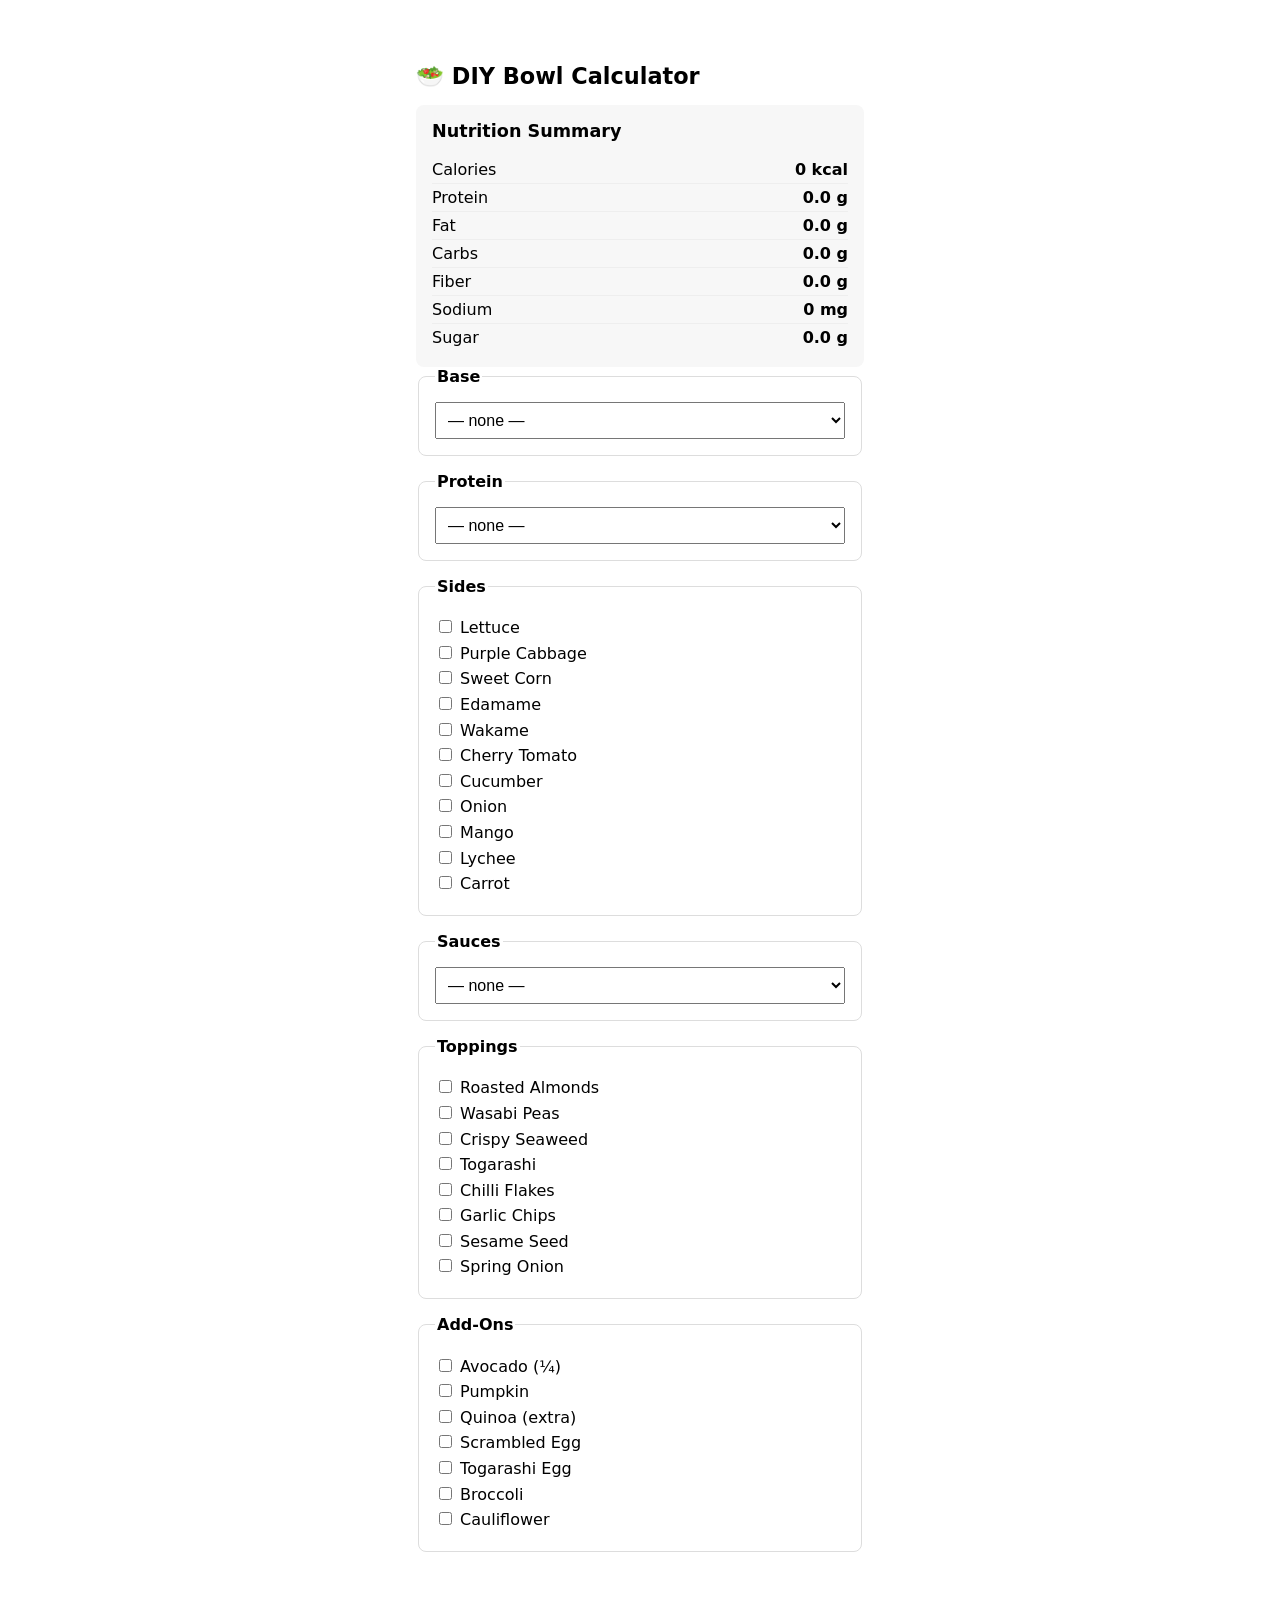
==== index.html @ 95e277f3 "Add files via upload" ====
<!DOCTYPE html>
<html lang="en">
<head>
  <meta charset="UTF-8" />
  <meta name="viewport" content="width=device-width, initial-scale=1.0" />
  <title>DIY Bowl – Macro Calculator</title>
  <style>
    * { box-sizing: border-box; }
    body { font-family: system-ui, sans-serif; max-width: 480px; margin: 2rem auto; padding: 1rem; }
    h1 { font-size: 1.4rem; }
    fieldset { border: 1px solid #ddd; border-radius: 8px; padding: 1rem; margin-bottom: 1rem; }
    legend { font-weight: 600; }
    label { display: block; margin: .35rem 0; cursor: pointer; }
    select { width: 100%; padding: .5rem; font-size: 1rem; }
    #summary { background: #f7f7f7; border-radius: 8px; padding: 1rem; position: sticky; top: 1rem; }
    #summary h2 { margin-top: 0; font-size: 1.1rem; }
    .row { display: flex; justify-content: space-between; padding: .25rem 0; border-bottom: 1px solid #eee; }
    .row:last-child { border: none; }
  </style>
</head>
<body>
<h1>🥗 DIY Bowl Calculator</h1>
<div id="summary">
  <h2>Nutrition Summary</h2>
  <div id="totals">Select ingredients below…</div>
</div>
<form id="bowl-form"></form>
<script>
// ─────────────────────────────────────────────
// Ingredient data (from your spreadsheet)
// ─────────────────────────────────────────────
const ingredients = {
  Base: [
    { name: "Brown Rice",       kcal: 198,  protein: 4.68,  fat: 1.44,  carbs: 41.4,  fiber: 2.8,  sodium: 1.8,   sugar: 0.18 },
    { name: "Sushi Rice",       kcal: 234,  protein: 4.32,  fat: 0.36,  carbs: 50.4,  fiber: 0.72, sodium: 1.8,   sugar: 0 },
    { name: "Salad Greens",     kcal: 11.2, protein: 0.72,  fat: 0.08,  carbs: 2.24,  fiber: 0.88, sodium: 6.4,   sugar: 0.64 },
    { name: "Quinoa",           kcal: 180,  protein: 6.15,  fat: 2.85,  carbs: 31.5,  fiber: 4.2,  sodium: 7.5,   sugar: 1.2 },
    { name: "Cauliflower Rice", kcal: 34.5, protein: 2.7,   fat: 0.45,  carbs: 6,     fiber: 3,    sodium: 22.5,  sugar: 2.7 }
  ],
  Protein: [
    { name: "Falafel (5 pc)",   kcal: 233,  protein: 12.5,  fat: 22.5,  carbs: 40,    fiber: 5,    sodium: 400,   sugar: 1 },
    { name: "Grilled Chicken",  kcal: 128,  protein: 24.8,  fat: 2.8,   carbs: 0,     fiber: 0,    sodium: 368,   sugar: 0 },
    { name: "Grilled Salmon",   kcal: 184,  protein: 20,    fat: 11.2,  carbs: 0,     fiber: 0,    sodium: 360,   sugar: 0 },
    { name: "Poached Shrimp",   kcal: 57,   protein: 13.2,  fat: 0.6,   carbs: 0,     fiber: 0,    sodium: 66,    sugar: 0 },
    { name: "Pulled Chicken",   kcal: 156,  protein: 20,    fat: 17.6,  carbs: 9.6,   fiber: 0.4,  sodium: 480,   sugar: 8 },
    { name: "Roast Beef",       kcal: 136,  protein: 24,    fat: 4,     carbs: 0,     fiber: 0,    sodium: 352,   sugar: 0 },
    { name: "Salmon Sashimi",   kcal: 108,  protein: 12,    fat: 6.6,   carbs: 0,     fiber: 0,    sodium: 27,    sugar: 0 },
    { name: "Tempeh",           kcal: 224,  protein: 12.6,  fat: 15.4,  carbs: 7,     fiber: 3.5,  sodium: 7,     sugar: 0.35 }
  ],
  Sides: [
    { name: "Lettuce",          kcal: 2.8,  protein: 0.18,  fat: 0.02,  carbs: 0.56,  fiber: 0.22, sodium: 1.6,   sugar: 0.16 },
    { name: "Purple Cabbage",   kcal: 6,    protein: 0.28,  fat: 0.02,  carbs: 1.4,   fiber: 0.4,  sodium: 5,     sugar: 0.7 },
    { name: "Sweet Corn",       kcal: 27,   protein: 0.9,   fat: 0.36,  carbs: 6.3,   fiber: 0.75, sodium: 0.3,   sugar: 1.35 },
    { name: "Edamame",          kcal: 36,   protein: 3.3,   fat: 1.5,   carbs: 2.7,   fiber: 1.5,  sodium: 1.5,   sugar: 0.6 },
    { name: "Wakame",           kcal: 12,   protein: 0.9,   fat: 0.18,  carbs: 2.4,   fiber: 0.15, sodium: 240,   sugar: 0.15 },
    { name: "Cherry Tomato",    kcal: 5.4,  protein: 0.27,  fat: 0.06,  carbs: 1.17,  fiber: 0.45, sodium: 1.5,   sugar: 0.78 },
    { name: "Cucumber",         kcal: 4.5,  protein: 0.21,  fat: 0.03,  carbs: 1.08,  fiber: 0.15, sodium: 0.6,   sugar: 0.51 },
    { name: "Onion",            kcal: 8,    protein: 0.22,  fat: 0.02,  carbs: 1.86,  fiber: 0.34, sodium: 0.8,   sugar: 0.84 },
    { name: "Mango",            kcal: 18,   protein: 0.24,  fat: 0.12,  carbs: 4.5,   fiber: 0.48, sodium: 0.3,   sugar: 1.2 },
    { name: "Lychee",           kcal: 25.5, protein: 0.24,  fat: 0.12,  carbs: 6.6,   fiber: 0.3,  sodium: 1.5,   sugar: 5.4 },
    { name: "Carrot",           kcal: 8.2,  protein: 0.18,  fat: 0.04,  carbs: 1.92,  fiber: 0.56, sodium: 13.8,  sugar: 0.94 }
  ],
  Sauces: [
    { name: "Roasted Sesame Mayo",    kcal: 193.5, protein: 0.6,  fat: 20.4,  carbs: 1.05,  fiber: 0.18, sodium: 255,  sugar: 0.36 },
    { name: "Sriracha Mayo",          kcal: 138,   protein: 0.54, fat: 14.4,  carbs: 1.95,  fiber: 0.3,  sodium: 345,  sugar: 1.05 },
    { name: "Action Bronson",         kcal: 25,    protein: 1,    fat: 2.4,   carbs: 1.1,   fiber: 0,    sodium: 680,  sugar: 0.3 },
    { name: "Wasabi Ginger Soy",      kcal: 18.4,  protein: 1.36, fat: 0.48,  carbs: 2.1,   fiber: 0.2,  sodium: 800,  sugar: 0.7 },
    { name: "Chilli Oil Vinaigrette", kcal: 77,    protein: 0.36, fat: 8.3,   carbs: 0.7,   fiber: 0,    sodium: 320,  sugar: 0.3 },
    { name: "Basil Oil",              kcal: 192,   protein: 0.45, fat: 21.15, carbs: 1.35,  fiber: 0.36, sodium: 237,  sugar: 0 },
    { name: "Cilantro & Lime",        kcal: 93,    protein: 0.12, fat: 10.2,  carbs: 0.9,   fiber: 0.08, sodium: 160,  sugar: 0.24 },
    { name: "Garlic Yoghurt",         kcal: 66,    protein: 2.25, fat: 5.4,   carbs: 1.5,   fiber: 0.06, sodium: 243,  sugar: 0.75 }
  ],
  Toppings: [
    { name: "Roasted Almonds", kcal: 29,   protein: 1.05,  fat: 2.5,   carbs: 1.05,  fiber: 0.6,  sodium: 0.05, sugar: 0 },
    { name: "Wasabi Peas",     kcal: 21,   protein: 0.7,   fat: 0.6,   carbs: 3,     fiber: 0.4,  sodium: 25,   sugar: 0.4 },
    { name: "Crispy Seaweed",  kcal: 6,    protein: 0.7,   fat: 0.06,  carbs: 0.8,   fiber: 0.6,  sodium: 9,    sugar: 0 },
    { name: "Togarashi",       kcal: 3.2,  protein: 0.12,  fat: 0.12,  carbs: 0.45,  fiber: 0.25, sodium: 0.5,  sugar: 0.02 },
    { name: "Chilli Flakes",   kcal: 2.8,  protein: 0.12,  fat: 0.1,   carbs: 0.5,   fiber: 0.25, sodium: 0.3,  sugar: 0 },
    { name: "Garlic Chips",    kcal: 25,   protein: 0.4,   fat: 1.5,   carbs: 2.25,  fiber: 0.2,  sodium: 5,    sugar: 0.1 },
    { name: "Sesame Seed",     kcal: 11.3, protein: 0.34,  fat: 0.96,  carbs: 0.46,  fiber: 0.24, sodium: 0.22, sugar: 0 },
    { name: "Spring Onion",    kcal: 0.64, protein: 0.036, fat: 0.004, carbs: 0.146, fiber: 0.052,sodium: 0.32, sugar: 0.046 }
  ],
  "Add-Ons": [
    { name: "Avocado (¼)",     kcal: 40,   protein: 0.5,   fat: 3.67,  carbs: 2,     fiber: 1.67, sodium: 1.67, sugar: 0.17 },
    { name: "Pumpkin",         kcal: 59.5, protein: 0.84,  fat: 3.5,   carbs: 7,     fiber: 1.05, sodium: 1.4,  sugar: 2.45 },
    { name: "Quinoa (extra)",  kcal: 36,   protein: 1.23,  fat: 0.57,  carbs: 6.3,   fiber: 0.84, sodium: 1.5,  sugar: 0.24 },
    { name: "Scrambled Egg",   kcal: 180,  protein: 12,    fat: 14,    carbs: 1.2,   fiber: 0,    sodium: 170,  sugar: 1.2 },
    { name: "Togarashi Egg",   kcal: 35,   protein: 3,     fat: 2.5,   carbs: 0.3,   fiber: 0,    sodium: 30,   sugar: 0.3 },
    { name: "Broccoli",        kcal: 45,   protein: 1.5,   fat: 3,     carbs: 3.6,   fiber: 1.5,  sodium: 18,   sugar: 0.9 },
    { name: "Cauliflower",     kcal: 39,   protein: 1.08,  fat: 2.7,   carbs: 3,     fiber: 1.2,  sodium: 18,   sugar: 1.08 }
  ]
};
// ─────────────────────────────────────────────
// Build UI
// ─────────────────────────────────────────────
const form = document.getElementById("bowl-form");
const totalsDiv = document.getElementById("totals");
const singleSelect = ["Base", "Protein", "Sauces"];  // categories allowing only one choice
for (const [category, items] of Object.entries(ingredients)) {
  const fieldset = document.createElement("fieldset");
  fieldset.innerHTML = `<legend>${category}</legend>`;
  if (singleSelect.includes(category)) {
    // dropdown
    const sel = document.createElement("select");
    sel.name = category;
    sel.innerHTML = `<option value="">— none —</option>` +
      items.map((it, i) => `<option value="${i}">${it.name}</option>`).join("");
    sel.addEventListener("change", calculate);
    fieldset.appendChild(sel);
  } else {
    // checkboxes
    items.forEach((it, i) => {
      const lbl = document.createElement("label");
      lbl.innerHTML = `<input type="checkbox" name="${category}" value="${i}"> ${it.name}`;
      lbl.querySelector("input").addEventListener("change", calculate);
      fieldset.appendChild(lbl);
    });
  }
  form.appendChild(fieldset);
}
// ─────────────────────────────────────────────
// Calculate totals
// ─────────────────────────────────────────────
function calculate() {
  const totals = { kcal: 0, protein: 0, fat: 0, carbs: 0, fiber: 0, sodium: 0, sugar: 0 };
  for (const [category, items] of Object.entries(ingredients)) {
    if (singleSelect.includes(category)) {
      const idx = form.querySelector(`select[name="${category}"]`).value;
      if (idx !== "") addItem(items[idx]);
    } else {
      form.querySelectorAll(`input[name="${category}"]:checked`).forEach(cb => {
        addItem(items[cb.value]);
      });
    }
  }
  function addItem(it) {
    for (const key of Object.keys(totals)) totals[key] += it[key];
  }
  totalsDiv.innerHTML = `
    <div class="row"><span>Calories</span><strong>${totals.kcal.toFixed(0)} kcal</strong></div>
    <div class="row"><span>Protein</span><strong>${totals.protein.toFixed(1)} g</strong></div>
    <div class="row"><span>Fat</span><strong>${totals.fat.toFixed(1)} g</strong></div>
    <div class="row"><span>Carbs</span><strong>${totals.carbs.toFixed(1)} g</strong></div>
    <div class="row"><span>Fiber</span><strong>${totals.fiber.toFixed(1)} g</strong></div>
    <div class="row"><span>Sodium</span><strong>${totals.sodium.toFixed(0)} mg</strong></div>
    <div class="row"><span>Sugar</span><strong>${totals.sugar.toFixed(1)} g</strong></div>
  `;
}
calculate(); // init
</script>
</body>
</html>
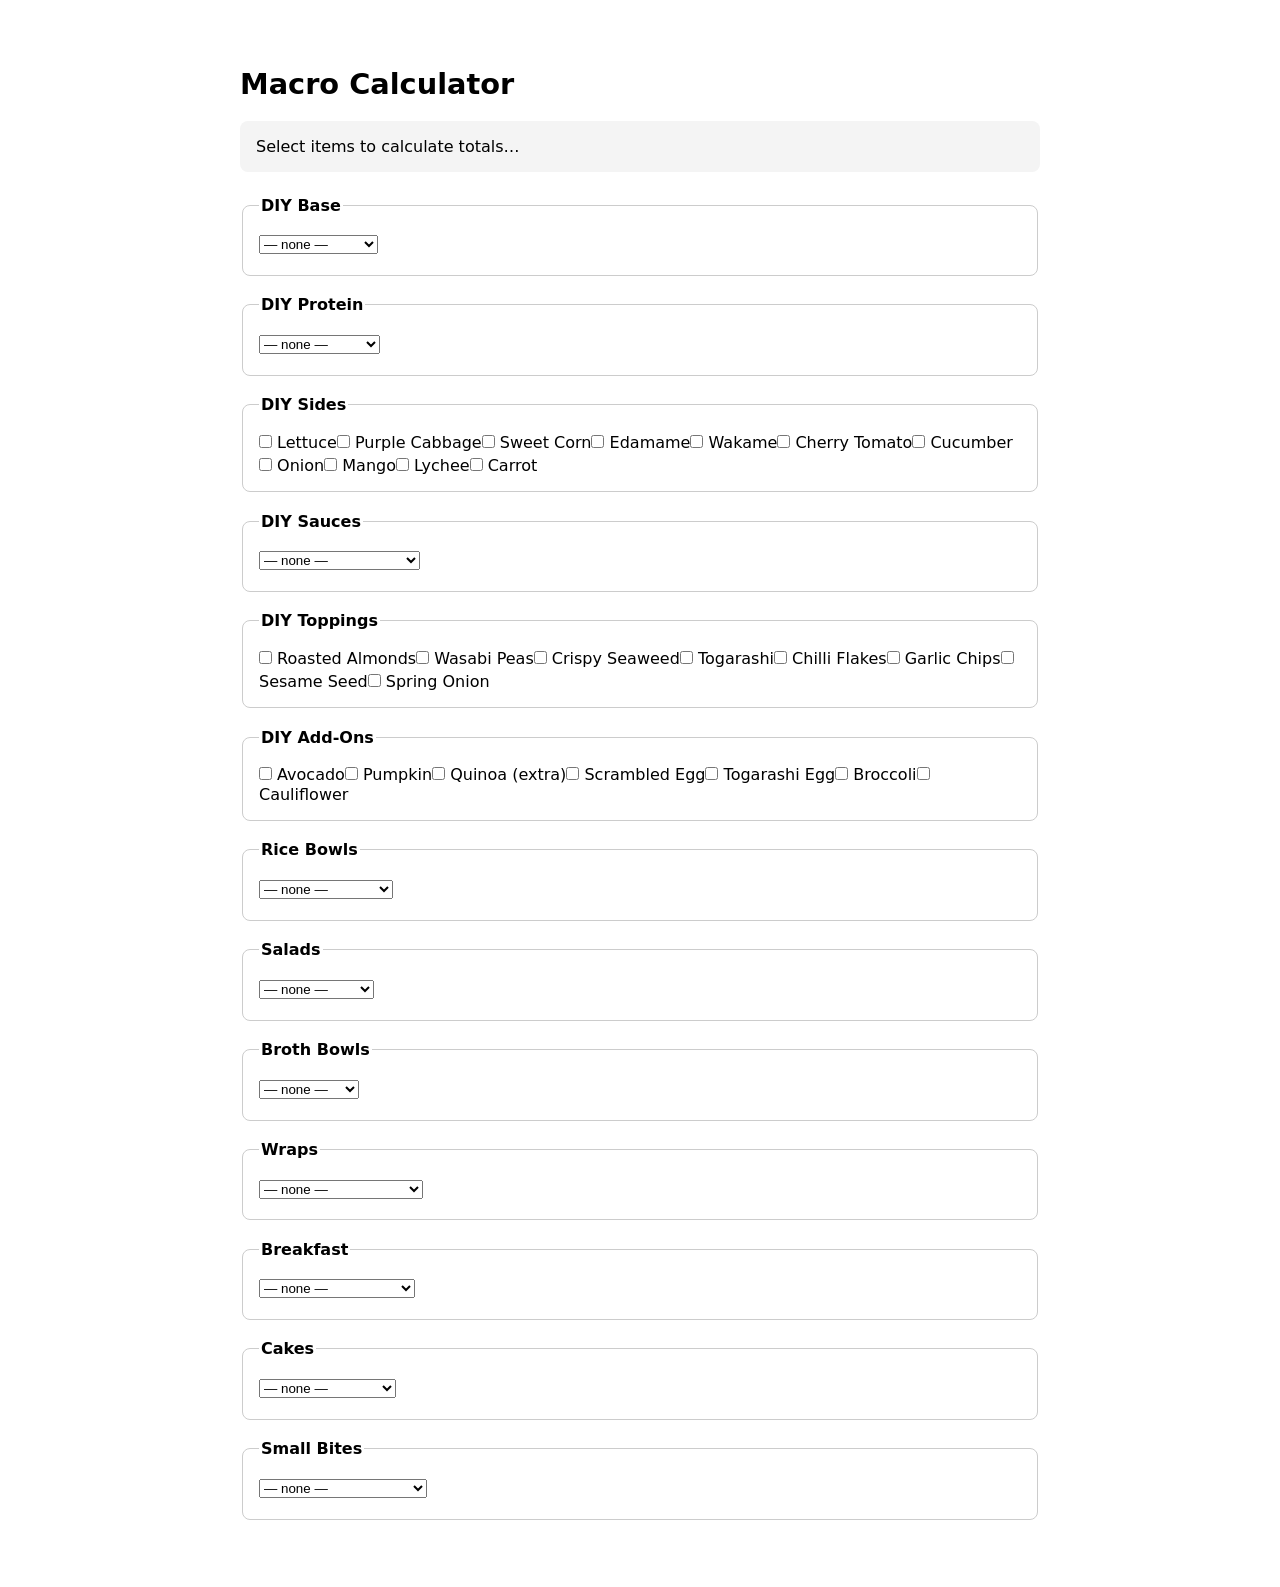
==== commit f7d6a0aa: "Add files via upload" ====
--- a/index.html
+++ b/index.html
@@ -1,152 +1,219 @@
 <!DOCTYPE html>
 <html lang="en">
 <head>
-  <meta charset="UTF-8" />
-  <meta name="viewport" content="width=device-width, initial-scale=1.0" />
-  <title>DIY Bowl – Macro Calculator</title>
-  <style>
-    * { box-sizing: border-box; }
-    body { font-family: system-ui, sans-serif; max-width: 480px; margin: 2rem auto; padding: 1rem; }
-    h1 { font-size: 1.4rem; }
-    fieldset { border: 1px solid #ddd; border-radius: 8px; padding: 1rem; margin-bottom: 1rem; }
-    legend { font-weight: 600; }
-    label { display: block; margin: .35rem 0; cursor: pointer; }
-    select { width: 100%; padding: .5rem; font-size: 1rem; }
-    #summary { background: #f7f7f7; border-radius: 8px; padding: 1rem; position: sticky; top: 1rem; }
-    #summary h2 { margin-top: 0; font-size: 1.1rem; }
-    .row { display: flex; justify-content: space-between; padding: .25rem 0; border-bottom: 1px solid #eee; }
-    .row:last-child { border: none; }
-  </style>
+<meta charset="UTF-8">
+<title>Macro Calculator</title>
+<meta name="viewport" content="width=device-width, initial-scale=1.0">
+<style>
+body { font-family: system-ui, sans-serif; margin: 2rem auto; max-width: 800px; padding: 1rem;}
+h1 { font-size: 1.8rem; }
+fieldset { border: 1px solid #ccc; padding: 1rem; border-radius: 8px; margin-bottom: 1.2rem; }
+legend { font-weight: bold; }
+select, input[type=checkbox] { margin: .3rem 0; }
+.summary-box { background: #f4f4f4; padding: 1rem; border-radius: 8px; margin-bottom: 1.5rem; }
+.summary-box div { display: flex; justify-content: space-between; padding: .25rem 0; }
+</style>
 </head>
+
 <body>
-<h1>🥗 DIY Bowl Calculator</h1>
-<div id="summary">
-  <h2>Nutrition Summary</h2>
-  <div id="totals">Select ingredients below…</div>
-</div>
-<form id="bowl-form"></form>
+
+<h1>Macro Calculator</h1>
+
+<div class="summary-box" id="summary">Select items to calculate totals…</div>
+
+<form id="form"></form>
+
 <script>
-// ─────────────────────────────────────────────
-// Ingredient data (from your spreadsheet)
-// ─────────────────────────────────────────────
-const ingredients = {
+// ------------------------------------------------------------
+// DATA SECTION — Based on your spreadsheet
+// ------------------------------------------------------------
+
+// DIY Bowl
+const diy = {
   Base: [
-    { name: "Brown Rice",       kcal: 198,  protein: 4.68,  fat: 1.44,  carbs: 41.4,  fiber: 2.8,  sodium: 1.8,   sugar: 0.18 },
-    { name: "Sushi Rice",       kcal: 234,  protein: 4.32,  fat: 0.36,  carbs: 50.4,  fiber: 0.72, sodium: 1.8,   sugar: 0 },
-    { name: "Salad Greens",     kcal: 11.2, protein: 0.72,  fat: 0.08,  carbs: 2.24,  fiber: 0.88, sodium: 6.4,   sugar: 0.64 },
-    { name: "Quinoa",           kcal: 180,  protein: 6.15,  fat: 2.85,  carbs: 31.5,  fiber: 4.2,  sodium: 7.5,   sugar: 1.2 },
-    { name: "Cauliflower Rice", kcal: 34.5, protein: 2.7,   fat: 0.45,  carbs: 6,     fiber: 3,    sodium: 22.5,  sugar: 2.7 }
+    {name:"Brown Rice", kcal:198, protein:4.68, fat:1.44, carbs:41.4, fiber:2.8, sodium:1.8, sugar:0.18},
+    {name:"Sushi Rice", kcal:234, protein:4.32, fat:0.36, carbs:50.4, fiber:0.72, sodium:1.8, sugar:0},
+    {name:"Salad Greens", kcal:11.2, protein:0.72, fat:0.08, carbs:2.24, fiber:0.88, sodium:6.4, sugar:0.64},
+    {name:"Quinoa", kcal:180, protein:6.15, fat:2.85, carbs:31.5, fiber:4.2, sodium:7.5, sugar:1.2},
+    {name:"Cauliflower Rice", kcal:34.5, protein:2.7, fat:0.45, carbs:6, fiber:3, sodium:22.5, sugar:2.7},
   ],
   Protein: [
-    { name: "Falafel (5 pc)",   kcal: 233,  protein: 12.5,  fat: 22.5,  carbs: 40,    fiber: 5,    sodium: 400,   sugar: 1 },
-    { name: "Grilled Chicken",  kcal: 128,  protein: 24.8,  fat: 2.8,   carbs: 0,     fiber: 0,    sodium: 368,   sugar: 0 },
-    { name: "Grilled Salmon",   kcal: 184,  protein: 20,    fat: 11.2,  carbs: 0,     fiber: 0,    sodium: 360,   sugar: 0 },
-    { name: "Poached Shrimp",   kcal: 57,   protein: 13.2,  fat: 0.6,   carbs: 0,     fiber: 0,    sodium: 66,    sugar: 0 },
-    { name: "Pulled Chicken",   kcal: 156,  protein: 20,    fat: 17.6,  carbs: 9.6,   fiber: 0.4,  sodium: 480,   sugar: 8 },
-    { name: "Roast Beef",       kcal: 136,  protein: 24,    fat: 4,     carbs: 0,     fiber: 0,    sodium: 352,   sugar: 0 },
-    { name: "Salmon Sashimi",   kcal: 108,  protein: 12,    fat: 6.6,   carbs: 0,     fiber: 0,    sodium: 27,    sugar: 0 },
-    { name: "Tempeh",           kcal: 224,  protein: 12.6,  fat: 15.4,  carbs: 7,     fiber: 3.5,  sodium: 7,     sugar: 0.35 }
+    {name:"Falafel", kcal:233, protein:12.5, fat:22.5, carbs:40, fiber:5, sodium:400, sugar:1},
+    {name:"Grilled Chicken", kcal:128, protein:24.8, fat:2.8, carbs:0, fiber:0, sodium:368, sugar:0},
+    {name:"Grilled Salmon", kcal:184, protein:20, fat:11.2, carbs:0, fiber:0, sodium:360, sugar:0},
+    {name:"Poached Shrimp", kcal:57, protein:13.2, fat:0.6, carbs:0, fiber:0, sodium:66, sugar:0},
+    {name:"Pulled Chicken", kcal:156, protein:20, fat:17.6, carbs:9.6, fiber:0.4, sodium:480, sugar:8},
+    {name:"Roast Beef", kcal:136, protein:24, fat:4, carbs:0, fiber:0, sodium:352, sugar:0},
+    {name:"Salmon Sashimi", kcal:108, protein:12, fat:6.6, carbs:0, fiber:0, sodium:27, sugar:0},
+    {name:"Tempeh", kcal:224, protein:12.6, fat:15.4, carbs:7, fiber:3.5, sodium:7, sugar:0.35},
   ],
   Sides: [
-    { name: "Lettuce",          kcal: 2.8,  protein: 0.18,  fat: 0.02,  carbs: 0.56,  fiber: 0.22, sodium: 1.6,   sugar: 0.16 },
-    { name: "Purple Cabbage",   kcal: 6,    protein: 0.28,  fat: 0.02,  carbs: 1.4,   fiber: 0.4,  sodium: 5,     sugar: 0.7 },
-    { name: "Sweet Corn",       kcal: 27,   protein: 0.9,   fat: 0.36,  carbs: 6.3,   fiber: 0.75, sodium: 0.3,   sugar: 1.35 },
-    { name: "Edamame",          kcal: 36,   protein: 3.3,   fat: 1.5,   carbs: 2.7,   fiber: 1.5,  sodium: 1.5,   sugar: 0.6 },
-    { name: "Wakame",           kcal: 12,   protein: 0.9,   fat: 0.18,  carbs: 2.4,   fiber: 0.15, sodium: 240,   sugar: 0.15 },
-    { name: "Cherry Tomato",    kcal: 5.4,  protein: 0.27,  fat: 0.06,  carbs: 1.17,  fiber: 0.45, sodium: 1.5,   sugar: 0.78 },
-    { name: "Cucumber",         kcal: 4.5,  protein: 0.21,  fat: 0.03,  carbs: 1.08,  fiber: 0.15, sodium: 0.6,   sugar: 0.51 },
-    { name: "Onion",            kcal: 8,    protein: 0.22,  fat: 0.02,  carbs: 1.86,  fiber: 0.34, sodium: 0.8,   sugar: 0.84 },
-    { name: "Mango",            kcal: 18,   protein: 0.24,  fat: 0.12,  carbs: 4.5,   fiber: 0.48, sodium: 0.3,   sugar: 1.2 },
-    { name: "Lychee",           kcal: 25.5, protein: 0.24,  fat: 0.12,  carbs: 6.6,   fiber: 0.3,  sodium: 1.5,   sugar: 5.4 },
-    { name: "Carrot",           kcal: 8.2,  protein: 0.18,  fat: 0.04,  carbs: 1.92,  fiber: 0.56, sodium: 13.8,  sugar: 0.94 }
+    {name:"Lettuce", kcal:2.8, protein:0.18, fat:0.02, carbs:0.56, fiber:0.22, sodium:1.6, sugar:0.16},
+    {name:"Purple Cabbage", kcal:6, protein:0.28, fat:0.02, carbs:1.4, fiber:0.4, sodium:5, sugar:0.7},
+    {name:"Sweet Corn", kcal:27, protein:0.9, fat:0.36, carbs:6.3, fiber:0.75, sodium:0.3, sugar:1.35},
+    {name:"Edamame", kcal:36, protein:3.3, fat:1.5, carbs:2.7, fiber:1.5, sodium:1.5, sugar:0.6},
+    {name:"Wakame", kcal:12, protein:0.9, fat:0.18, carbs:2.4, fiber:0.15, sodium:240, sugar:0.15},
+    {name:"Cherry Tomato", kcal:5.4, protein:0.27, fat:0.06, carbs:1.17, fiber:0.45, sodium:1.5, sugar:0.78},
+    {name:"Cucumber", kcal:4.5, protein:0.21, fat:0.03, carbs:1.08, fiber:0.15, sodium:0.6, sugar:0.51},
+    {name:"Onion", kcal:8, protein:0.22, fat:0.02, carbs:1.86, fiber:0.34, sodium:0.8, sugar:0.84},
+    {name:"Mango", kcal:18, protein:0.24, fat:0.12, carbs:4.5, fiber:0.48, sodium:0.3, sugar:1.2},
+    {name:"Lychee", kcal:25.5, protein:0.24, fat:0.12, carbs:6.6, fiber:0.3, sodium:1.5, sugar:5.4},
+    {name:"Carrot", kcal:8.2, protein:0.18, fat:0.04, carbs:1.92, fiber:0.56, sodium:13.8, sugar:0.94},
   ],
   Sauces: [
-    { name: "Roasted Sesame Mayo",    kcal: 193.5, protein: 0.6,  fat: 20.4,  carbs: 1.05,  fiber: 0.18, sodium: 255,  sugar: 0.36 },
-    { name: "Sriracha Mayo",          kcal: 138,   protein: 0.54, fat: 14.4,  carbs: 1.95,  fiber: 0.3,  sodium: 345,  sugar: 1.05 },
-    { name: "Action Bronson",         kcal: 25,    protein: 1,    fat: 2.4,   carbs: 1.1,   fiber: 0,    sodium: 680,  sugar: 0.3 },
-    { name: "Wasabi Ginger Soy",      kcal: 18.4,  protein: 1.36, fat: 0.48,  carbs: 2.1,   fiber: 0.2,  sodium: 800,  sugar: 0.7 },
-    { name: "Chilli Oil Vinaigrette", kcal: 77,    protein: 0.36, fat: 8.3,   carbs: 0.7,   fiber: 0,    sodium: 320,  sugar: 0.3 },
-    { name: "Basil Oil",              kcal: 192,   protein: 0.45, fat: 21.15, carbs: 1.35,  fiber: 0.36, sodium: 237,  sugar: 0 },
-    { name: "Cilantro & Lime",        kcal: 93,    protein: 0.12, fat: 10.2,  carbs: 0.9,   fiber: 0.08, sodium: 160,  sugar: 0.24 },
-    { name: "Garlic Yoghurt",         kcal: 66,    protein: 2.25, fat: 5.4,   carbs: 1.5,   fiber: 0.06, sodium: 243,  sugar: 0.75 }
+    {name:"Roasted Sesame Mayo", kcal:193.5, protein:0.6, fat:20.4, carbs:1.05, fiber:0.18, sodium:255, sugar:0.36},
+    {name:"Sriracha Mayo", kcal:138, protein:0.54, fat:14.4, carbs:1.95, fiber:0.3, sodium:345, sugar:1.05},
+    {name:"Action Bronson", kcal:25, protein:1, fat:2.4, carbs:1.1, fiber:0, sodium:680, sugar:0.3},
+    {name:"Wasabi Ginger Soy", kcal:18.4, protein:1.36, fat:0.48, carbs:2.1, fiber:0.2, sodium:800, sugar:0.7},
+    {name:"Chilli Oil Vinaigrette", kcal:77, protein:0.36, fat:8.3, carbs:0.7, fiber:0, sodium:320, sugar:0.3},
+    {name:"Basil Oil", kcal:192, protein:0.45, fat:21.15, carbs:1.35, fiber:0.36, sodium:237, sugar:0},
+    {name:"Cilantro & Lime", kcal:93, protein:0.12, fat:10.2, carbs:0.9, fiber:0.08, sodium:160, sugar:0.24},
+    {name:"Garlic Yoghurt", kcal:66, protein:2.25, fat:5.4, carbs:1.5, fiber:0.06, sodium:243, sugar:0.75},
   ],
   Toppings: [
-    { name: "Roasted Almonds", kcal: 29,   protein: 1.05,  fat: 2.5,   carbs: 1.05,  fiber: 0.6,  sodium: 0.05, sugar: 0 },
-    { name: "Wasabi Peas",     kcal: 21,   protein: 0.7,   fat: 0.6,   carbs: 3,     fiber: 0.4,  sodium: 25,   sugar: 0.4 },
-    { name: "Crispy Seaweed",  kcal: 6,    protein: 0.7,   fat: 0.06,  carbs: 0.8,   fiber: 0.6,  sodium: 9,    sugar: 0 },
-    { name: "Togarashi",       kcal: 3.2,  protein: 0.12,  fat: 0.12,  carbs: 0.45,  fiber: 0.25, sodium: 0.5,  sugar: 0.02 },
-    { name: "Chilli Flakes",   kcal: 2.8,  protein: 0.12,  fat: 0.1,   carbs: 0.5,   fiber: 0.25, sodium: 0.3,  sugar: 0 },
-    { name: "Garlic Chips",    kcal: 25,   protein: 0.4,   fat: 1.5,   carbs: 2.25,  fiber: 0.2,  sodium: 5,    sugar: 0.1 },
-    { name: "Sesame Seed",     kcal: 11.3, protein: 0.34,  fat: 0.96,  carbs: 0.46,  fiber: 0.24, sodium: 0.22, sugar: 0 },
-    { name: "Spring Onion",    kcal: 0.64, protein: 0.036, fat: 0.004, carbs: 0.146, fiber: 0.052,sodium: 0.32, sugar: 0.046 }
-  ],
-  "Add-Ons": [
-    { name: "Avocado (¼)",     kcal: 40,   protein: 0.5,   fat: 3.67,  carbs: 2,     fiber: 1.67, sodium: 1.67, sugar: 0.17 },
-    { name: "Pumpkin",         kcal: 59.5, protein: 0.84,  fat: 3.5,   carbs: 7,     fiber: 1.05, sodium: 1.4,  sugar: 2.45 },
-    { name: "Quinoa (extra)",  kcal: 36,   protein: 1.23,  fat: 0.57,  carbs: 6.3,   fiber: 0.84, sodium: 1.5,  sugar: 0.24 },
-    { name: "Scrambled Egg",   kcal: 180,  protein: 12,    fat: 14,    carbs: 1.2,   fiber: 0,    sodium: 170,  sugar: 1.2 },
-    { name: "Togarashi Egg",   kcal: 35,   protein: 3,     fat: 2.5,   carbs: 0.3,   fiber: 0,    sodium: 30,   sugar: 0.3 },
-    { name: "Broccoli",        kcal: 45,   protein: 1.5,   fat: 3,     carbs: 3.6,   fiber: 1.5,  sodium: 18,   sugar: 0.9 },
-    { name: "Cauliflower",     kcal: 39,   protein: 1.08,  fat: 2.7,   carbs: 3,     fiber: 1.2,  sodium: 18,   sugar: 1.08 }
+    {name:"Roasted Almonds", kcal:29, protein:1.05, fat:2.5, carbs:1.05, fiber:0.6, sodium:0.05, sugar:0},
+    {name:"Wasabi Peas", kcal:21, protein:0.7, fat:0.6, carbs:3, fiber:0.4, sodium:25, sugar:0.4},
+    {name:"Crispy Seaweed", kcal:6, protein:0.7, fat:0.06, carbs:0.8, fiber:0.6, sodium:9, sugar:0},
+    {name:"Togarashi", kcal:3.2, protein:0.12, fat:0.12, carbs:0.45, fiber:0.25, sodium:0.5, sugar:0.02},
+    {name:"Chilli Flakes", kcal:2.8, protein:0.12, fat:0.1, carbs:0.5, fiber:0.25, sodium:0.3, sugar:0},
+    {name:"Garlic Chips", kcal:25, protein:0.4, fat:1.5, carbs:2.25, fiber:0.2, sodium:5, sugar:0.1},
+    {name:"Sesame Seed", kcal:11.3, protein:0.34, fat:0.96, carbs:0.46, fiber:0.24, sodium:0.22, sugar:0},
+    {name:"Spring Onion", kcal:0.64, protein:0.036, fat:0.004, carbs:0.146, fiber:0.052, sodium:0.32, sugar:0.046},
+  ],
+  AddOns: [
+    {name:"Avocado", kcal:40, protein:0.5, fat:3.67, carbs:2, fiber:1.67, sodium:1.67, sugar:0.17},
+    {name:"Pumpkin", kcal:59.5, protein:0.84, fat:3.5, carbs:7, fiber:1.05, sodium:1.4, sugar:2.45},
+    {name:"Quinoa (extra)", kcal:36, protein:1.23, fat:0.57, carbs:6.3, fiber:0.84, sodium:1.5, sugar:0.24},
+    {name:"Scrambled Egg", kcal:180, protein:12, fat:14, carbs:1.2, fiber:0, sodium:170, sugar:1.2},
+    {name:"Togarashi Egg", kcal:35, protein:3, fat:2.5, carbs:0.3, fiber:0, sodium:30, sugar:0.3},
+    {name:"Broccoli", kcal:45, protein:1.5, fat:3, carbs:3.6, fiber:1.5, sodium:18, sugar:0.9},
+    {name:"Cauliflower", kcal:39, protein:1.08, fat:2.7, carbs:3, fiber:1.2, sodium:18, sugar:1.08},
   ]
 };
-// ─────────────────────────────────────────────
-// Build UI
-// ─────────────────────────────────────────────
-const form = document.getElementById("bowl-form");
-const totalsDiv = document.getElementById("totals");
-const singleSelect = ["Base", "Protein", "Sauces"];  // categories allowing only one choice
-for (const [category, items] of Object.entries(ingredients)) {
-  const fieldset = document.createElement("fieldset");
-  fieldset.innerHTML = `<legend>${category}</legend>`;
-  if (singleSelect.includes(category)) {
-    // dropdown
-    const sel = document.createElement("select");
-    sel.name = category;
-    sel.innerHTML = `<option value="">— none —</option>` +
-      items.map((it, i) => `<option value="${i}">${it.name}</option>`).join("");
-    sel.addEventListener("change", calculate);
-    fieldset.appendChild(sel);
+
+// ------------------------------------------------------------
+// MENU ITEMS (wraps, bowls, salads…)
+// ------------------------------------------------------------
+const premade = {
+  RiceBowls: [
+    {name:"Go Gyu", kcal:601.35, protein:38.54, fat:22.13, carbs:59.88, fiber:4.13, sodium:170, sugar:2.27},
+    {name:"Mad Mex", kcal:570.23, protein:34.34, fat:24.45, carbs:54.87, fiber:6.73, sodium:101, sugar:4.39},
+    {name:"Basil Chicken", kcal:781.8, protein:32.33, fat:41.8, carbs:54.22, fiber:6.09, sodium:62, sugar:4.4},
+    {name:"Sumo Salmon", kcal:546.27, protein:32.18, fat:17.81, carbs:62.68, fiber:3.31, sodium:202, sugar:2.83},
+    {name:"Bang Bang Shrimp", kcal:731.33, protein:31.28, fat:37.97, carbs:65.35, fiber:2.59, sodium:92, sugar:9.88},
+    {name:"Moana", kcal:672.67, protein:25.76, fat:32.97, carbs:66.3, fiber:4.65, sodium:35, sugar:3.75},
+  ],
+  Salads: [
+    {name:"Beef + Mango", kcal:356.73, protein:26.91, fat:22.19, carbs:14.47, fiber:3.52, sodium:62, sugar:4.66},
+    {name:"Kokomo Falafel", kcal:325, protein:17.37, fat:41.07, carbs:51.23, fiber:8.25, sodium:83, sugar:5.54},
+    {name:"Harvest Bowl", kcal:346, protein:7.87, fat:25.04, carbs:25.08, fiber:5.49, sodium:43, sugar:7.23},
+    {name:"Bella Chicken", kcal:554, protein:29.78, fat:41.09, carbs:19.72, fiber:5.72, sodium:78, sugar:4.37},
+    {name:"Bondi Salmon", kcal:526, protein:21.32, fat:44.18, carbs:14.93, fiber:3.45, sodium:72, sugar:4.06},
+  ],
+  BrothBowls: [
+    {name:"Miso Salmon", kcal:484.87, protein:30.61, fat:24.3, carbs:38.72, fiber:3.21, sodium:144, sugar:4.53},
+    {name:"Spicy Beef", kcal:396.92, protein:33.47, fat:14.42, carbs:36.05, fiber:3.41, sodium:86, sugar:1.77},
+  ],
+  Wraps: [
+    {name:"El Loco (Chicken)", kcal:692.6, protein:35.64, fat:33.68, carbs:61.61, fiber:4.36, sodium:153, sugar:5.86},
+    {name:"Caesar Salad (Chicken)", kcal:872.4, protein:40.66, fat:50.06, carbs:62.08, fiber:3.24, sodium:165, sugar:3.08},
+    {name:"Juno (Falafel)", kcal:574.1, protein:21.29, fat:42.55, carbs:88.09, fiber:7.6, sodium:141, sugar:5.62},
+    {name:"Rainbow (Chicken)", kcal:740.7, protein:33.86, fat:41.82, carbs:57.95, fiber:5.95, sodium:131, sugar:4.4},
+    {name:"Big Greek (Beef)", kcal:630.1, protein:35.29, fat:28.55, carbs:56.09, fiber:3.6, sodium:144, sugar:4.82},
+  ],
+  Breakfast: [
+    {name:"Breakfast Platter", kcal:738.52, protein:36, fat:46, carbs:40, fiber:4.5, sodium:141, sugar:7},
+    {name:"Smoked Salmon Toast", kcal:445, protein:23, fat:14, carbs:52, fiber:2.8, sodium:144, sugar:3},
+    {name:"Avocado Toast", kcal:578.6, protein:15, fat:53, carbs:16, fiber:10.7, sodium:36, sugar:3},
+    {name:"Breakfast Wrap", kcal:784.4, protein:23.7, fat:51, carbs:57, fiber:5.5, sodium:128, sugar:4},
+    {name:"Granola Bowl", kcal:323.4, protein:12, fat:12, carbs:38, fiber:3, sodium:5, sugar:18},
+  ],
+  Cakes: [
+    {name:"Espresso Brownie", kcal:360, protein:3, fat:18, carbs:44, fiber:1, sodium:20, sugar:28},
+    {name:"Lemon Butter Cake", kcal:320, protein:3, fat:16, carbs:40, fiber:0.5, sodium:18, sugar:28},
+    {name:"Banana Cake", kcal:260, protein:3, fat:10, carbs:38, fiber:1, sodium:15, sugar:22},
+  ],
+  SmallBites: [
+    {name:"Falafel & Garlic Dip", kcal:206.23, protein:19.7, fat:36, carbs:57, fiber:7, sodium:80, sugar:2},
+    {name:"Tempeh Fries & Dip", kcal:396.23, protein:29, fat:38, carbs:16, fiber:7, sodium:25, sugar:1},
+    {name:"Sweet Potato & Beetroot", kcal:585.43, protein:6, fat:30, carbs:74, fiber:8, sodium:77, sugar:19},
+  ]
+};
+
+// ------------------------------------------------------------
+// BUILD THE UI
+// ------------------------------------------------------------
+const form = document.getElementById("form");
+
+function addGroup(title, items, type="single") {
+  const fs = document.createElement("fieldset");
+  fs.innerHTML = `<legend>${title}</legend>`;
+  if (type === "single") {
+    const s = document.createElement("select");
+    s.innerHTML = `<option value="">— none —</option>` +
+      items.map((x,i)=>`<option value="${i}">${x.name}</option>`).join("");
+    s.dataset.group = title;
+    s.addEventListener("change", calculate);
+    fs.appendChild(s);
   } else {
-    // checkboxes
-    items.forEach((it, i) => {
+    items.forEach((x,i)=>{
       const lbl = document.createElement("label");
-      lbl.innerHTML = `<input type="checkbox" name="${category}" value="${i}"> ${it.name}`;
+      lbl.innerHTML = `<input type="checkbox" data-group="${title}" value="${i}"> ${x.name}`;
       lbl.querySelector("input").addEventListener("change", calculate);
-      fieldset.appendChild(lbl);
+      fs.appendChild(lbl);
     });
   }
-  form.appendChild(fieldset);
+  form.appendChild(fs);
 }
-// ─────────────────────────────────────────────
-// Calculate totals
-// ─────────────────────────────────────────────
+
+// DIY Bowl groups
+addGroup("DIY Base", diy.Base);
+addGroup("DIY Protein", diy.Protein);
+addGroup("DIY Sides", diy.Sides, "multi");
+addGroup("DIY Sauces", diy.Sauces);
+addGroup("DIY Toppings", diy.Toppings, "multi");
+addGroup("DIY Add-Ons", diy.AddOns, "multi");
+
+// Menu Items
+addGroup("Rice Bowls", premade.RiceBowls);
+addGroup("Salads", premade.Salads);
+addGroup("Broth Bowls", premade.BrothBowls);
+addGroup("Wraps", premade.Wraps);
+addGroup("Breakfast", premade.Breakfast);
+addGroup("Cakes", premade.Cakes);
+addGroup("Small Bites", premade.SmallBites);
+
+// ------------------------------------------------------------
+// CALCULATE TOTALS
+// ------------------------------------------------------------
 function calculate() {
-  const totals = { kcal: 0, protein: 0, fat: 0, carbs: 0, fiber: 0, sodium: 0, sugar: 0 };
-  for (const [category, items] of Object.entries(ingredients)) {
-    if (singleSelect.includes(category)) {
-      const idx = form.querySelector(`select[name="${category}"]`).value;
-      if (idx !== "") addItem(items[idx]);
-    } else {
-      form.querySelectorAll(`input[name="${category}"]:checked`).forEach(cb => {
-        addItem(items[cb.value]);
-      });
-    }
-  }
-  function addItem(it) {
-    for (const key of Object.keys(totals)) totals[key] += it[key];
-  }
-  totalsDiv.innerHTML = `
-    <div class="row"><span>Calories</span><strong>${totals.kcal.toFixed(0)} kcal</strong></div>
-    <div class="row"><span>Protein</span><strong>${totals.protein.toFixed(1)} g</strong></div>
-    <div class="row"><span>Fat</span><strong>${totals.fat.toFixed(1)} g</strong></div>
-    <div class="row"><span>Carbs</span><strong>${totals.carbs.toFixed(1)} g</strong></div>
-    <div class="row"><span>Fiber</span><strong>${totals.fiber.toFixed(1)} g</strong></div>
-    <div class="row"><span>Sodium</span><strong>${totals.sodium.toFixed(0)} mg</strong></div>
-    <div class="row"><span>Sugar</span><strong>${totals.sugar.toFixed(1)} g</strong></div>
+  const totals = {kcal:0, protein:0, fat:0, carbs:0, fiber:0, sodium:0, sugar:0};
+
+  // Search through all selects + checkboxes
+  document.querySelectorAll("select, input[type=checkbox]:checked").forEach(el=>{
+    const group = el.dataset.group;
+    const idx = el.value;
+    if (!idx) return;
+
+    const src = diy[group] || premade[group];
+    const item = src[idx];
+
+    Object.keys(totals).forEach(k => totals[k] += item[k]);
+  });
+
+  const s = document.getElementById("summary");
+  s.innerHTML = `
+    <div><span>Calories</span><strong>${totals.kcal.toFixed(0)} kcal</strong></div>
+    <div><span>Protein</span><strong>${totals.protein.toFixed(1)} g</strong></div>
+    <div><span>Fat</span><strong>${totals.fat.toFixed(1)} g</strong></div>
+    <div><span>Carbs</span><strong>${totals.carbs.toFixed(1)} g</strong></div>
+    <div><span>Fiber</span><strong>${totals.fiber.toFixed(1)} g</strong></div>
+    <div><span>Sodium</span><strong>${totals.sodium.toFixed(0)} mg</strong></div>
+    <div><span>Sugar</span><strong>${totals.sugar.toFixed(1)} g</strong></div>
   `;
 }
-calculate(); // init
+
 </script>
+
 </body>
-</html>+</html>
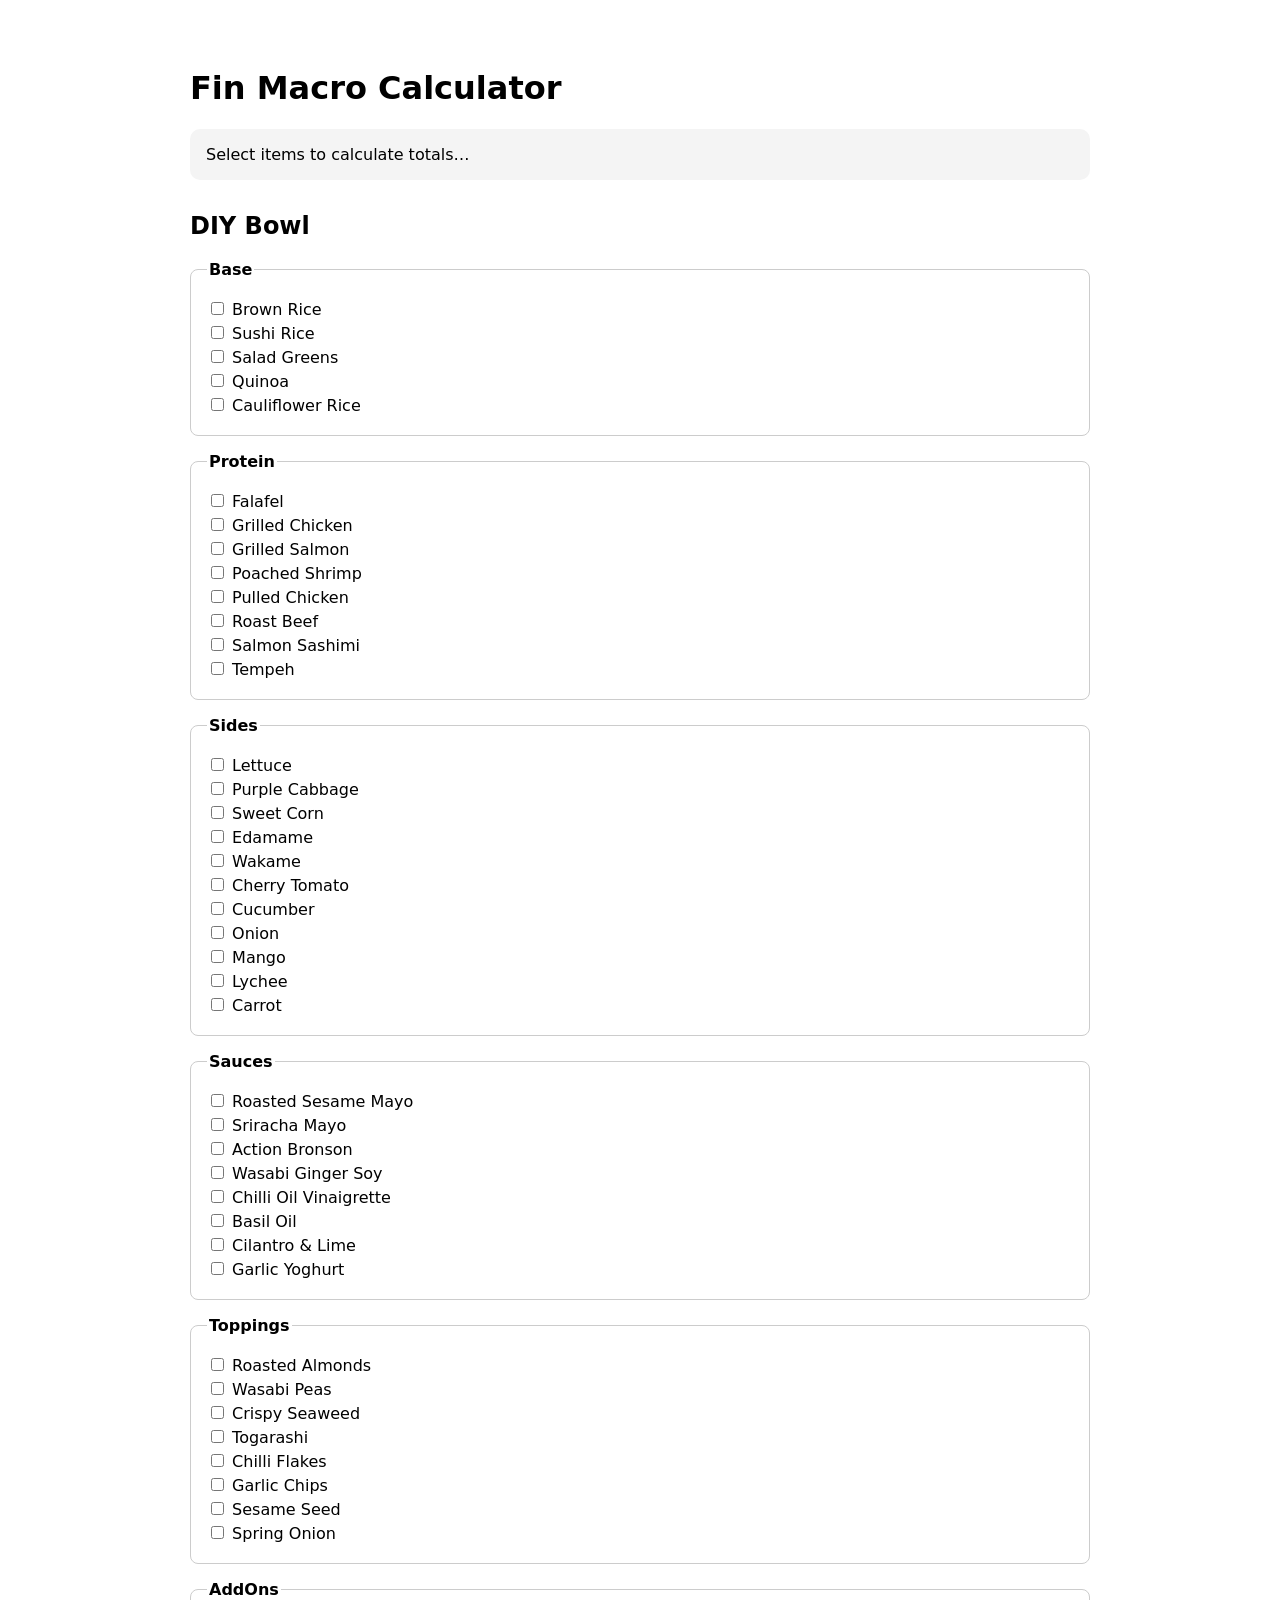
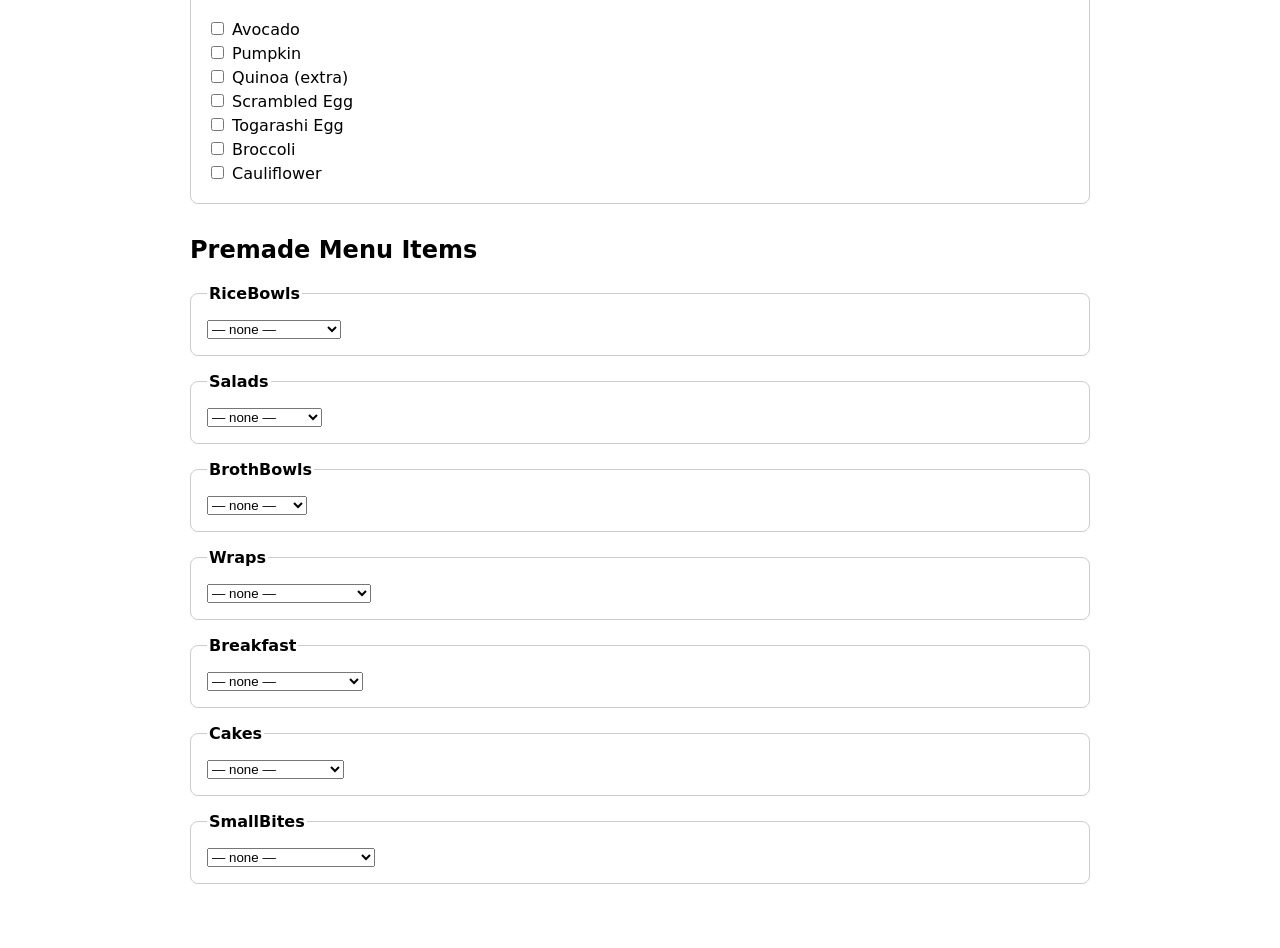
==== commit 446c056c: "Update index.html" ====
--- a/index.html
+++ b/index.html
@@ -2,33 +2,38 @@
 <html lang="en">
 <head>
 <meta charset="UTF-8">
-<title>Macro Calculator</title>
+<title>Fin Macro Calculator</title>
 <meta name="viewport" content="width=device-width, initial-scale=1.0">
 <style>
-body { font-family: system-ui, sans-serif; margin: 2rem auto; max-width: 800px; padding: 1rem;}
-h1 { font-size: 1.8rem; }
-fieldset { border: 1px solid #ccc; padding: 1rem; border-radius: 8px; margin-bottom: 1.2rem; }
+body { font-family: system-ui, sans-serif; max-width: 900px; margin: 2rem auto; padding: 1rem; }
+h1 { font-size: 2rem; }
+h2 { margin-top: 2rem; }
+fieldset { border: 1px solid #ccc; padding: 1rem; border-radius: 8px; margin: 1rem 0; }
 legend { font-weight: bold; }
-select, input[type=checkbox] { margin: .3rem 0; }
-.summary-box { background: #f4f4f4; padding: 1rem; border-radius: 8px; margin-bottom: 1.5rem; }
-.summary-box div { display: flex; justify-content: space-between; padding: .25rem 0; }
+label { display: block; margin: .25rem 0; }
+.summary-box { background: #f4f4f4; padding: 1rem; border-radius: 10px; margin-bottom: 1.5rem; }
+.summary-row { display: flex; justify-content: space-between; margin: .25rem 0; }
 </style>
 </head>
 
 <body>
 
-<h1>Macro Calculator</h1>
-
-<div class="summary-box" id="summary">Select items to calculate totals…</div>
-
-<form id="form"></form>
+<h1>Fin Macro Calculator</h1>
+
+<div class="summary-box" id="summary">
+  Select items to calculate totals…
+</div>
+
+<h2>DIY Bowl</h2>
+<div id="diy-section"></div>
+
+<h2>Premade Menu Items</h2>
+<div id="menu-section"></div>
 
 <script>
 // ------------------------------------------------------------
-// DATA SECTION — Based on your spreadsheet
-// ------------------------------------------------------------
-
-// DIY Bowl
+// NUTRITION DATA
+// ------------------------------------------------------------
 const diy = {
   Base: [
     {name:"Brown Rice", kcal:198, protein:4.68, fat:1.44, carbs:41.4, fiber:2.8, sodium:1.8, sugar:0.18},
@@ -91,10 +96,8 @@
   ]
 };
 
-// ------------------------------------------------------------
-// MENU ITEMS (wraps, bowls, salads…)
-// ------------------------------------------------------------
-const premade = {
+// PREMADE
+const menu = {
   RiceBowls: [
     {name:"Go Gyu", kcal:601.35, protein:38.54, fat:22.13, carbs:59.88, fiber:4.13, sodium:170, sugar:2.27},
     {name:"Mad Mex", kcal:570.23, protein:34.34, fat:24.45, carbs:54.87, fiber:6.73, sodium:101, sugar:4.39},
@@ -141,78 +144,75 @@
 };
 
 // ------------------------------------------------------------
-// BUILD THE UI
-// ------------------------------------------------------------
-const form = document.getElementById("form");
-
-function addGroup(title, items, type="single") {
-  const fs = document.createElement("fieldset");
-  fs.innerHTML = `<legend>${title}</legend>`;
-  if (type === "single") {
-    const s = document.createElement("select");
-    s.innerHTML = `<option value="">— none —</option>` +
-      items.map((x,i)=>`<option value="${i}">${x.name}</option>`).join("");
-    s.dataset.group = title;
-    s.addEventListener("change", calculate);
-    fs.appendChild(s);
-  } else {
-    items.forEach((x,i)=>{
-      const lbl = document.createElement("label");
-      lbl.innerHTML = `<input type="checkbox" data-group="${title}" value="${i}"> ${x.name}`;
-      lbl.querySelector("input").addEventListener("change", calculate);
-      fs.appendChild(lbl);
+// BUILD DIY SECTION (all MULTI select)
+// ------------------------------------------------------------
+const diySection = document.getElementById('diy-section');
+
+Object.entries(diy).forEach(([groupName, items]) => {
+  const fs = document.createElement('fieldset');
+  fs.innerHTML = `<legend>${groupName}</legend>`;
+  items.forEach((item, idx) => {
+    const label = document.createElement('label');
+    label.innerHTML = `
+      <input type="checkbox" data-group="${groupName}" value="${idx}">
+      ${item.name}
+    `;
+    label.querySelector('input').addEventListener('change', calculateTotals);
+    fs.appendChild(label);
+  });
+  diySection.appendChild(fs);
+});
+
+// ------------------------------------------------------------
+// BUILD PREMADE (each group SINGLE choice)
+// ------------------------------------------------------------
+const menuSection = document.getElementById('menu-section');
+
+Object.entries(menu).forEach(([groupName, items]) => {
+  const fs = document.createElement('fieldset');
+  fs.innerHTML = `<legend>${groupName}</legend>`;
+  const select = document.createElement('select');
+  select.innerHTML = `<option value="">— none —</option>` + 
+    items.map((item,i)=>`<option value="${i}">${item.name}</option>`).join("");
+  select.dataset.group = groupName;
+  select.addEventListener('change', calculateTotals);
+  fs.appendChild(select);
+  menuSection.appendChild(fs);
+});
+
+// ------------------------------------------------------------
+function calculateTotals() {
+  const totals = {kcal:0, protein:0, fat:0, carbs:0, fiber:0, sodium:0, sugar:0};
+
+  // DIY bowls (multiple selections)
+  document.querySelectorAll('#diy-section input[type=checkbox]:checked')
+    .forEach(el => {
+      const group = el.dataset.group;
+      const item = diy[group][el.value];
+      Object.keys(totals).forEach(k => totals[k] += item[k]);
     });
-  }
-  form.appendChild(fs);
-}
-
-// DIY Bowl groups
-addGroup("DIY Base", diy.Base);
-addGroup("DIY Protein", diy.Protein);
-addGroup("DIY Sides", diy.Sides, "multi");
-addGroup("DIY Sauces", diy.Sauces);
-addGroup("DIY Toppings", diy.Toppings, "multi");
-addGroup("DIY Add-Ons", diy.AddOns, "multi");
-
-// Menu Items
-addGroup("Rice Bowls", premade.RiceBowls);
-addGroup("Salads", premade.Salads);
-addGroup("Broth Bowls", premade.BrothBowls);
-addGroup("Wraps", premade.Wraps);
-addGroup("Breakfast", premade.Breakfast);
-addGroup("Cakes", premade.Cakes);
-addGroup("Small Bites", premade.SmallBites);
-
-// ------------------------------------------------------------
-// CALCULATE TOTALS
-// ------------------------------------------------------------
-function calculate() {
-  const totals = {kcal:0, protein:0, fat:0, carbs:0, fiber:0, sodium:0, sugar:0};
-
-  // Search through all selects + checkboxes
-  document.querySelectorAll("select, input[type=checkbox]:checked").forEach(el=>{
-    const group = el.dataset.group;
-    const idx = el.value;
-    if (!idx) return;
-
-    const src = diy[group] || premade[group];
-    const item = src[idx];
-
-    Object.keys(totals).forEach(k => totals[k] += item[k]);
-  });
-
-  const s = document.getElementById("summary");
-  s.innerHTML = `
-    <div><span>Calories</span><strong>${totals.kcal.toFixed(0)} kcal</strong></div>
-    <div><span>Protein</span><strong>${totals.protein.toFixed(1)} g</strong></div>
-    <div><span>Fat</span><strong>${totals.fat.toFixed(1)} g</strong></div>
-    <div><span>Carbs</span><strong>${totals.carbs.toFixed(1)} g</strong></div>
-    <div><span>Fiber</span><strong>${totals.fiber.toFixed(1)} g</strong></div>
-    <div><span>Sodium</span><strong>${totals.sodium.toFixed(0)} mg</strong></div>
-    <div><span>Sugar</span><strong>${totals.sugar.toFixed(1)} g</strong></div>
+
+  // Premade (single per category)
+  document.querySelectorAll('#menu-section select')
+    .forEach(sel => {
+      if (sel.value !== "") {
+        const group = sel.dataset.group;
+        const item = menu[group][sel.value];
+        Object.keys(totals).forEach(k => totals[k] += item[k]);
+      }
+    });
+
+  // Display
+  document.getElementById('summary').innerHTML = `
+    <div class="summary-row"><span>Calories</span><strong>${totals.kcal.toFixed(0)} kcal</strong></div>
+    <div class="summary-row"><span>Protein</span><strong>${totals.protein.toFixed(1)} g</strong></div>
+    <div class="summary-row"><span>Fat</span><strong>${totals.fat.toFixed(1)} g</strong></div>
+    <div class="summary-row"><span>Carbs</span><strong>${totals.carbs.toFixed(1)} g</strong></div>
+    <div class="summary-row"><span>Fiber</span><strong>${totals.fiber.toFixed(1)} g</strong></div>
+    <div class="summary-row"><span>Sodium</span><strong>${totals.sodium.toFixed(0)} mg</strong></div>
+    <div class="summary-row"><span>Sugar</span><strong>${totals.sugar.toFixed(1)} g</strong></div>
   `;
 }
-
 </script>
 
 </body>
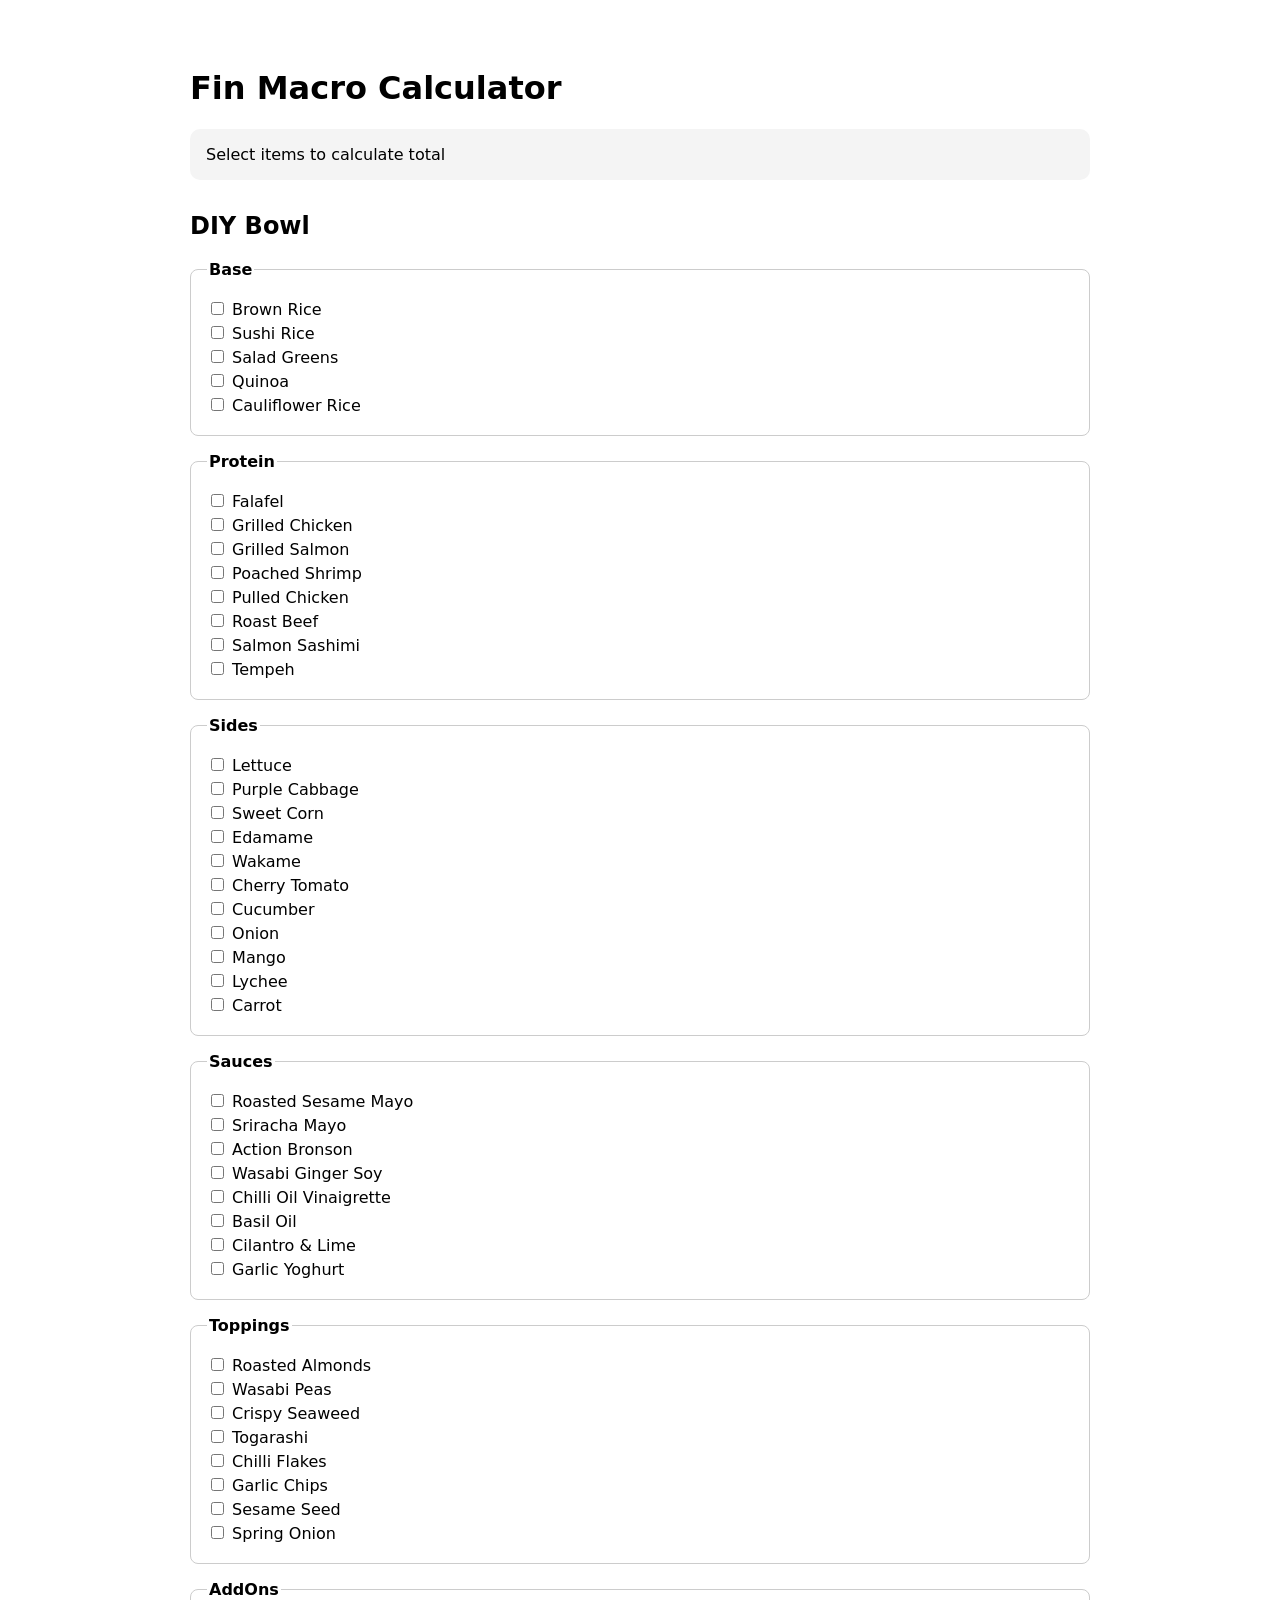
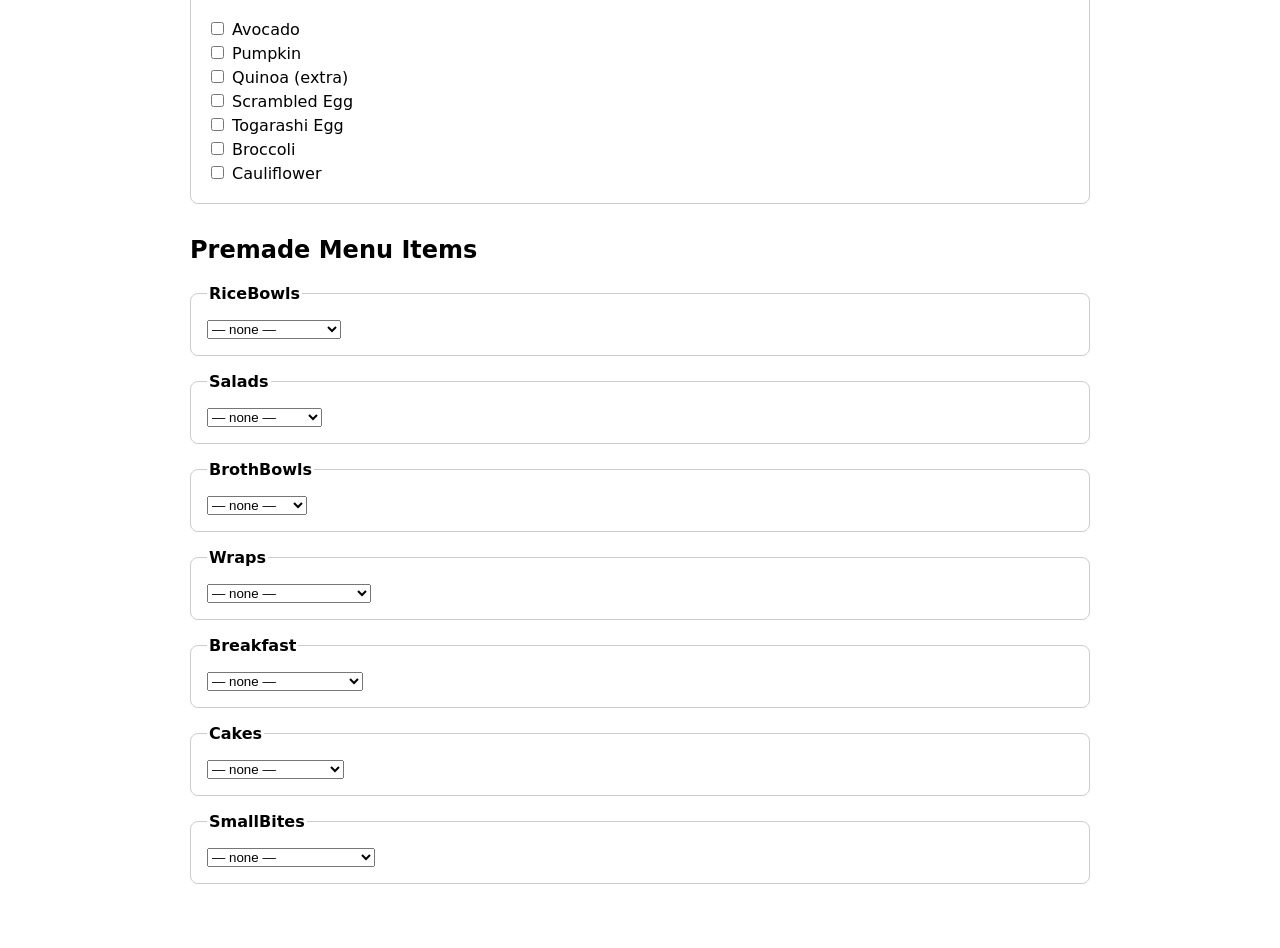
==== commit 35064da5: "Update index.html" ====
--- a/index.html
+++ b/index.html
@@ -21,7 +21,7 @@
 <h1>Fin Macro Calculator</h1>
 
 <div class="summary-box" id="summary">
-  Select items to calculate totals…
+  Select items to calculate total
 </div>
 
 <h2>DIY Bowl</h2>
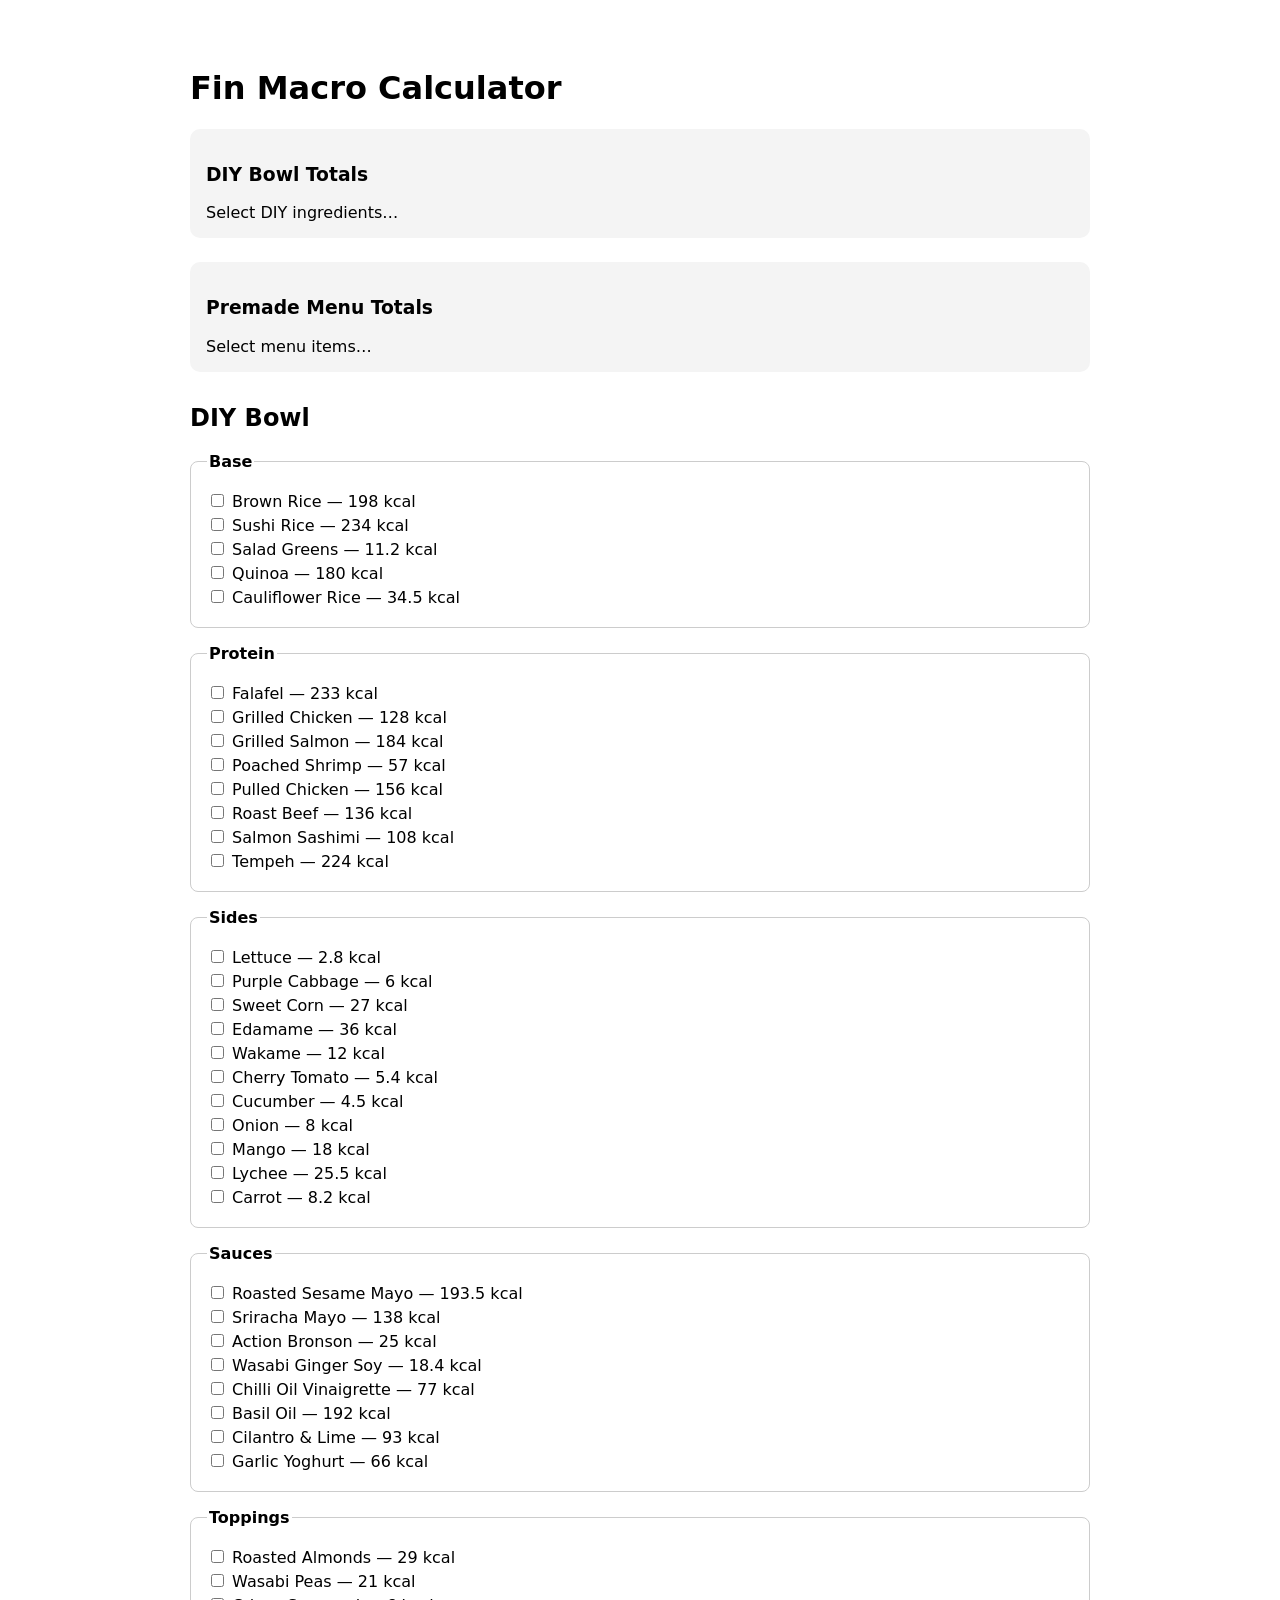
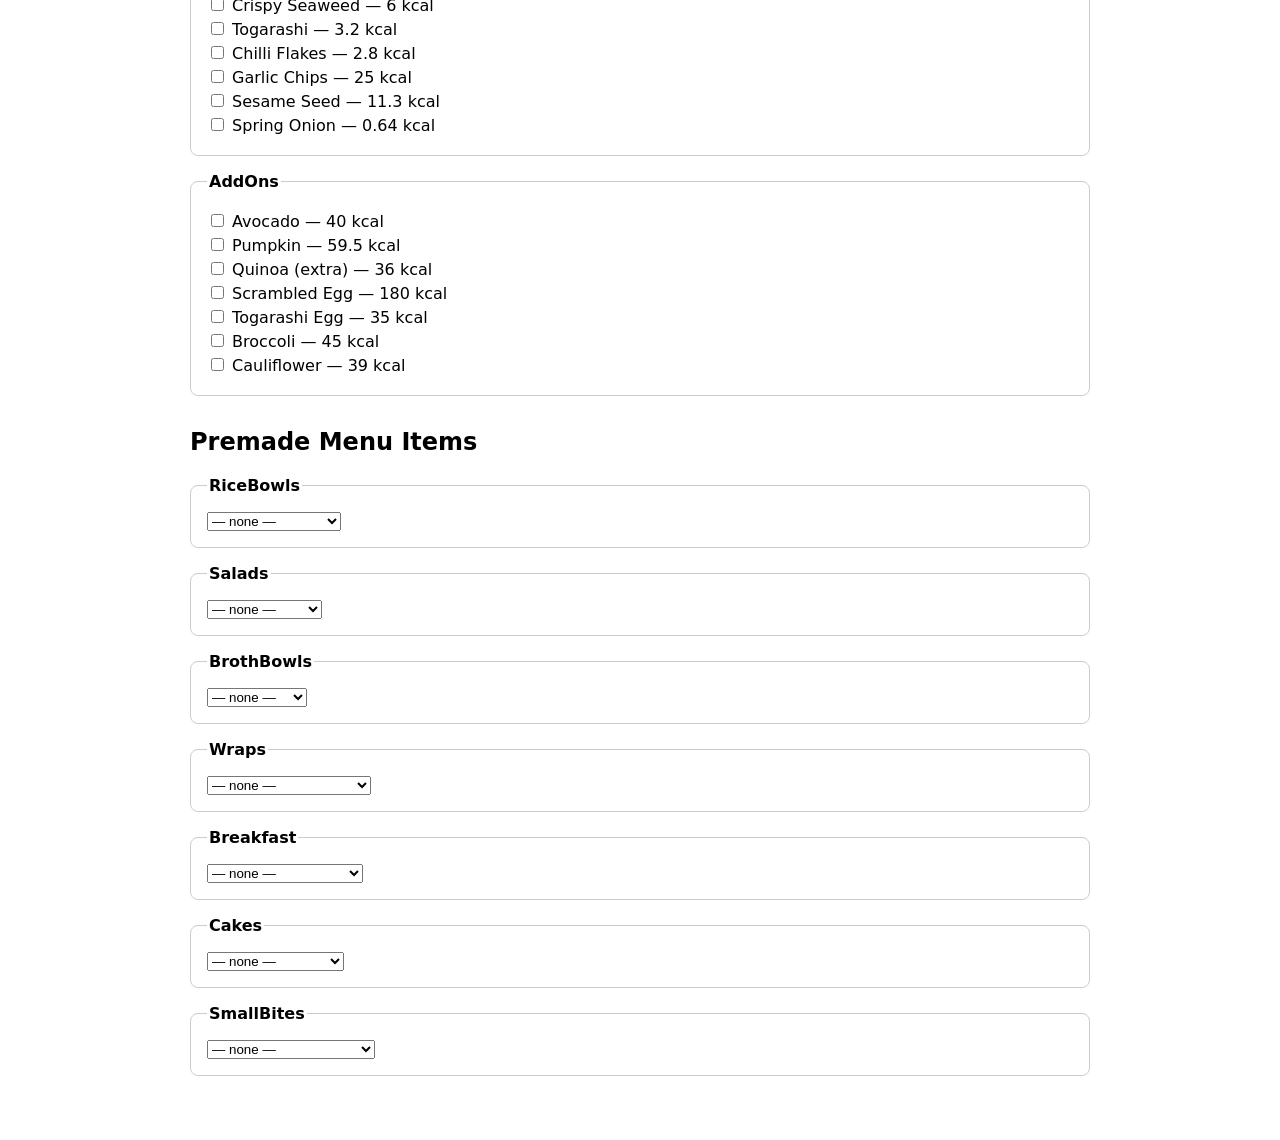
==== commit b22901fa: "Update index.html" ====
--- a/index.html
+++ b/index.html
@@ -4,15 +4,50 @@
 <meta charset="UTF-8">
 <title>Fin Macro Calculator</title>
 <meta name="viewport" content="width=device-width, initial-scale=1.0">
+
 <style>
-body { font-family: system-ui, sans-serif; max-width: 900px; margin: 2rem auto; padding: 1rem; }
+body {
+  font-family: system-ui, sans-serif;
+  max-width: 900px;
+  margin: 2rem auto;
+  padding: 1rem;
+}
+
 h1 { font-size: 2rem; }
 h2 { margin-top: 2rem; }
-fieldset { border: 1px solid #ccc; padding: 1rem; border-radius: 8px; margin: 1rem 0; }
+
+fieldset {
+  border: 1px solid #ccc;
+  padding: 1rem;
+  border-radius: 8px;
+  margin: 1rem 0;
+}
+
 legend { font-weight: bold; }
-label { display: block; margin: .25rem 0; }
-.summary-box { background: #f4f4f4; padding: 1rem; border-radius: 10px; margin-bottom: 1.5rem; }
-.summary-row { display: flex; justify-content: space-between; margin: .25rem 0; }
+
+label {
+  display: block;
+  margin: .25rem 0;
+}
+
+.summary-box {
+  background: #f4f4f4;
+  padding: 1rem;
+  border-radius: 10px;
+  margin-bottom: 1.5rem;
+}
+
+.summary-row {
+  display: flex;
+  justify-content: flex-start;
+  gap: 12px;
+  margin: 4px 0;
+}
+
+.summary-row span {
+  font-weight: 600;
+  min-width: 85px;
+}
 </style>
 </head>
 
@@ -20,8 +55,16 @@
 
 <h1>Fin Macro Calculator</h1>
 
-<div class="summary-box" id="summary">
-  Select items to calculate total
+<!-- DIY TOTALS -->
+<div class="summary-box">
+  <h3>DIY Bowl Totals</h3>
+  <div id="diy-totals">Select DIY ingredients…</div>
+</div>
+
+<!-- MENU TOTALS -->
+<div class="summary-box">
+  <h3>Premade Menu Totals</h3>
+  <div id="menu-totals">Select menu items…</div>
 </div>
 
 <h2>DIY Bowl</h2>
@@ -40,7 +83,7 @@
     {name:"Sushi Rice", kcal:234, protein:4.32, fat:0.36, carbs:50.4, fiber:0.72, sodium:1.8, sugar:0},
     {name:"Salad Greens", kcal:11.2, protein:0.72, fat:0.08, carbs:2.24, fiber:0.88, sodium:6.4, sugar:0.64},
     {name:"Quinoa", kcal:180, protein:6.15, fat:2.85, carbs:31.5, fiber:4.2, sodium:7.5, sugar:1.2},
-    {name:"Cauliflower Rice", kcal:34.5, protein:2.7, fat:0.45, carbs:6, fiber:3, sodium:22.5, sugar:2.7},
+    {name:"Cauliflower Rice", kcal:34.5, protein:2.7, fat:0.45, carbs:6, fiber:3, sodium:22.5, sugar:2.7}
   ],
   Protein: [
     {name:"Falafel", kcal:233, protein:12.5, fat:22.5, carbs:40, fiber:5, sodium:400, sugar:1},
@@ -50,7 +93,7 @@
     {name:"Pulled Chicken", kcal:156, protein:20, fat:17.6, carbs:9.6, fiber:0.4, sodium:480, sugar:8},
     {name:"Roast Beef", kcal:136, protein:24, fat:4, carbs:0, fiber:0, sodium:352, sugar:0},
     {name:"Salmon Sashimi", kcal:108, protein:12, fat:6.6, carbs:0, fiber:0, sodium:27, sugar:0},
-    {name:"Tempeh", kcal:224, protein:12.6, fat:15.4, carbs:7, fiber:3.5, sodium:7, sugar:0.35},
+    {name:"Tempeh", kcal:224, protein:12.6, fat:15.4, carbs:7, fiber:3.5, sodium:7, sugar:0.35}
   ],
   Sides: [
     {name:"Lettuce", kcal:2.8, protein:0.18, fat:0.02, carbs:0.56, fiber:0.22, sodium:1.6, sugar:0.16},
@@ -63,7 +106,7 @@
     {name:"Onion", kcal:8, protein:0.22, fat:0.02, carbs:1.86, fiber:0.34, sodium:0.8, sugar:0.84},
     {name:"Mango", kcal:18, protein:0.24, fat:0.12, carbs:4.5, fiber:0.48, sodium:0.3, sugar:1.2},
     {name:"Lychee", kcal:25.5, protein:0.24, fat:0.12, carbs:6.6, fiber:0.3, sodium:1.5, sugar:5.4},
-    {name:"Carrot", kcal:8.2, protein:0.18, fat:0.04, carbs:1.92, fiber:0.56, sodium:13.8, sugar:0.94},
+    {name:"Carrot", kcal:8.2, protein:0.18, fat:0.04, carbs:1.92, fiber:0.56, sodium:13.8, sugar:0.94}
   ],
   Sauces: [
     {name:"Roasted Sesame Mayo", kcal:193.5, protein:0.6, fat:20.4, carbs:1.05, fiber:0.18, sodium:255, sugar:0.36},
@@ -73,7 +116,7 @@
     {name:"Chilli Oil Vinaigrette", kcal:77, protein:0.36, fat:8.3, carbs:0.7, fiber:0, sodium:320, sugar:0.3},
     {name:"Basil Oil", kcal:192, protein:0.45, fat:21.15, carbs:1.35, fiber:0.36, sodium:237, sugar:0},
     {name:"Cilantro & Lime", kcal:93, protein:0.12, fat:10.2, carbs:0.9, fiber:0.08, sodium:160, sugar:0.24},
-    {name:"Garlic Yoghurt", kcal:66, protein:2.25, fat:5.4, carbs:1.5, fiber:0.06, sodium:243, sugar:0.75},
+    {name:"Garlic Yoghurt", kcal:66, protein:2.25, fat:5.4, carbs:1.5, fiber:0.06, sodium:243, sugar:0.75}
   ],
   Toppings: [
     {name:"Roasted Almonds", kcal:29, protein:1.05, fat:2.5, carbs:1.05, fiber:0.6, sodium:0.05, sugar:0},
@@ -83,7 +126,7 @@
     {name:"Chilli Flakes", kcal:2.8, protein:0.12, fat:0.1, carbs:0.5, fiber:0.25, sodium:0.3, sugar:0},
     {name:"Garlic Chips", kcal:25, protein:0.4, fat:1.5, carbs:2.25, fiber:0.2, sodium:5, sugar:0.1},
     {name:"Sesame Seed", kcal:11.3, protein:0.34, fat:0.96, carbs:0.46, fiber:0.24, sodium:0.22, sugar:0},
-    {name:"Spring Onion", kcal:0.64, protein:0.036, fat:0.004, carbs:0.146, fiber:0.052, sodium:0.32, sugar:0.046},
+    {name:"Spring Onion", kcal:0.64, protein:0.036, fat:0.004, carbs:0.146, fiber:0.052, sodium:0.32, sugar:0.046}
   ],
   AddOns: [
     {name:"Avocado", kcal:40, protein:0.5, fat:3.67, carbs:2, fiber:1.67, sodium:1.67, sugar:0.17},
@@ -92,11 +135,13 @@
     {name:"Scrambled Egg", kcal:180, protein:12, fat:14, carbs:1.2, fiber:0, sodium:170, sugar:1.2},
     {name:"Togarashi Egg", kcal:35, protein:3, fat:2.5, carbs:0.3, fiber:0, sodium:30, sugar:0.3},
     {name:"Broccoli", kcal:45, protein:1.5, fat:3, carbs:3.6, fiber:1.5, sodium:18, sugar:0.9},
-    {name:"Cauliflower", kcal:39, protein:1.08, fat:2.7, carbs:3, fiber:1.2, sodium:18, sugar:1.08},
+    {name:"Cauliflower", kcal:39, protein:1.08, fat:2.7, carbs:3, fiber:1.2, sodium:18, sugar:1.08}
   ]
 };
 
-// PREMADE
+// ------------------------------------------------------------
+// PREMADE (unchanged from previous version)
+// ------------------------------------------------------------
 const menu = {
   RiceBowls: [
     {name:"Go Gyu", kcal:601.35, protein:38.54, fat:22.13, carbs:59.88, fiber:4.13, sodium:170, sugar:2.27},
@@ -104,113 +149,124 @@
     {name:"Basil Chicken", kcal:781.8, protein:32.33, fat:41.8, carbs:54.22, fiber:6.09, sodium:62, sugar:4.4},
     {name:"Sumo Salmon", kcal:546.27, protein:32.18, fat:17.81, carbs:62.68, fiber:3.31, sodium:202, sugar:2.83},
     {name:"Bang Bang Shrimp", kcal:731.33, protein:31.28, fat:37.97, carbs:65.35, fiber:2.59, sodium:92, sugar:9.88},
-    {name:"Moana", kcal:672.67, protein:25.76, fat:32.97, carbs:66.3, fiber:4.65, sodium:35, sugar:3.75},
+    {name:"Moana", kcal:672.67, protein:25.76, fat:32.97, carbs:66.3, fiber:4.65, sodium:35, sugar:3.75}
   ],
   Salads: [
     {name:"Beef + Mango", kcal:356.73, protein:26.91, fat:22.19, carbs:14.47, fiber:3.52, sodium:62, sugar:4.66},
     {name:"Kokomo Falafel", kcal:325, protein:17.37, fat:41.07, carbs:51.23, fiber:8.25, sodium:83, sugar:5.54},
     {name:"Harvest Bowl", kcal:346, protein:7.87, fat:25.04, carbs:25.08, fiber:5.49, sodium:43, sugar:7.23},
     {name:"Bella Chicken", kcal:554, protein:29.78, fat:41.09, carbs:19.72, fiber:5.72, sodium:78, sugar:4.37},
-    {name:"Bondi Salmon", kcal:526, protein:21.32, fat:44.18, carbs:14.93, fiber:3.45, sodium:72, sugar:4.06},
+    {name:"Bondi Salmon", kcal:526, protein:21.32, fat:44.18, carbs:14.93, fiber:3.45, sodium:72, sugar:4.06}
   ],
   BrothBowls: [
     {name:"Miso Salmon", kcal:484.87, protein:30.61, fat:24.3, carbs:38.72, fiber:3.21, sodium:144, sugar:4.53},
-    {name:"Spicy Beef", kcal:396.92, protein:33.47, fat:14.42, carbs:36.05, fiber:3.41, sodium:86, sugar:1.77},
+    {name:"Spicy Beef", kcal:396.92, protein:33.47, fat:14.42, carbs:36.05, fiber:3.41, sodium:86, sugar:1.77}
   ],
   Wraps: [
     {name:"El Loco (Chicken)", kcal:692.6, protein:35.64, fat:33.68, carbs:61.61, fiber:4.36, sodium:153, sugar:5.86},
     {name:"Caesar Salad (Chicken)", kcal:872.4, protein:40.66, fat:50.06, carbs:62.08, fiber:3.24, sodium:165, sugar:3.08},
     {name:"Juno (Falafel)", kcal:574.1, protein:21.29, fat:42.55, carbs:88.09, fiber:7.6, sodium:141, sugar:5.62},
     {name:"Rainbow (Chicken)", kcal:740.7, protein:33.86, fat:41.82, carbs:57.95, fiber:5.95, sodium:131, sugar:4.4},
-    {name:"Big Greek (Beef)", kcal:630.1, protein:35.29, fat:28.55, carbs:56.09, fiber:3.6, sodium:144, sugar:4.82},
+    {name:"Big Greek (Beef)", kcal:630.1, protein:35.29, fat:28.55, carbs:56.09, fiber:3.6, sodium:144, sugar:4.82}
   ],
   Breakfast: [
     {name:"Breakfast Platter", kcal:738.52, protein:36, fat:46, carbs:40, fiber:4.5, sodium:141, sugar:7},
     {name:"Smoked Salmon Toast", kcal:445, protein:23, fat:14, carbs:52, fiber:2.8, sodium:144, sugar:3},
     {name:"Avocado Toast", kcal:578.6, protein:15, fat:53, carbs:16, fiber:10.7, sodium:36, sugar:3},
     {name:"Breakfast Wrap", kcal:784.4, protein:23.7, fat:51, carbs:57, fiber:5.5, sodium:128, sugar:4},
-    {name:"Granola Bowl", kcal:323.4, protein:12, fat:12, carbs:38, fiber:3, sodium:5, sugar:18},
+    {name:"Granola Bowl", kcal:323.4, protein:12, fat:12, carbs:38, fiber:3, sodium:5, sugar:18}
   ],
   Cakes: [
     {name:"Espresso Brownie", kcal:360, protein:3, fat:18, carbs:44, fiber:1, sodium:20, sugar:28},
     {name:"Lemon Butter Cake", kcal:320, protein:3, fat:16, carbs:40, fiber:0.5, sodium:18, sugar:28},
-    {name:"Banana Cake", kcal:260, protein:3, fat:10, carbs:38, fiber:1, sodium:15, sugar:22},
+    {name:"Banana Cake", kcal:260, protein:3, fat:10, carbs:38, fiber:1, sodium:15, sugar:22}
   ],
   SmallBites: [
     {name:"Falafel & Garlic Dip", kcal:206.23, protein:19.7, fat:36, carbs:57, fiber:7, sodium:80, sugar:2},
     {name:"Tempeh Fries & Dip", kcal:396.23, protein:29, fat:38, carbs:16, fiber:7, sodium:25, sugar:1},
-    {name:"Sweet Potato & Beetroot", kcal:585.43, protein:6, fat:30, carbs:74, fiber:8, sodium:77, sugar:19},
+    {name:"Sweet Potato & Beetroot", kcal:585.43, protein:6, fat:30, carbs:74, fiber:8, sodium:77, sugar:19}
   ]
 };
 
 // ------------------------------------------------------------
-// BUILD DIY SECTION (all MULTI select)
-// ------------------------------------------------------------
-const diySection = document.getElementById('diy-section');
-
-Object.entries(diy).forEach(([groupName, items]) => {
-  const fs = document.createElement('fieldset');
-  fs.innerHTML = `<legend>${groupName}</legend>`;
-  items.forEach((item, idx) => {
-    const label = document.createElement('label');
+// BUILD DIY SECTION
+// ------------------------------------------------------------
+const diySection = document.getElementById("diy-section");
+
+Object.entries(diy).forEach(([group, items]) => {
+  const fs = document.createElement("fieldset");
+  fs.innerHTML = `<legend>${group}</legend>`;
+  items.forEach((item, i) => {
+    const label = document.createElement("label");
     label.innerHTML = `
-      <input type="checkbox" data-group="${groupName}" value="${idx}">
-      ${item.name}
+      <input type="checkbox" data-group="${group}" value="${i}">
+      ${item.name} — ${item.kcal} kcal
     `;
-    label.querySelector('input').addEventListener('change', calculateTotals);
+    label.querySelector("input").addEventListener("change", calculateTotals);
     fs.appendChild(label);
   });
   diySection.appendChild(fs);
 });
 
 // ------------------------------------------------------------
-// BUILD PREMADE (each group SINGLE choice)
-// ------------------------------------------------------------
-const menuSection = document.getElementById('menu-section');
-
-Object.entries(menu).forEach(([groupName, items]) => {
-  const fs = document.createElement('fieldset');
-  fs.innerHTML = `<legend>${groupName}</legend>`;
-  const select = document.createElement('select');
-  select.innerHTML = `<option value="">— none —</option>` + 
-    items.map((item,i)=>`<option value="${i}">${item.name}</option>`).join("");
-  select.dataset.group = groupName;
-  select.addEventListener('change', calculateTotals);
+// BUILD PREMADE
+// ------------------------------------------------------------
+const menuSection = document.getElementById("menu-section");
+
+Object.entries(menu).forEach(([group, items]) => {
+  const fs = document.createElement("fieldset");
+  fs.innerHTML = `<legend>${group}</legend>`;
+  const select = document.createElement("select");
+  select.innerHTML =
+    `<option value="">— none —</option>` +
+    items.map((x, i) => `<option value="${i}">${x.name}</option>`).join("");
+  select.dataset.group = group;
+  select.addEventListener("change", calculateTotals);
   fs.appendChild(select);
   menuSection.appendChild(fs);
 });
 
 // ------------------------------------------------------------
+// CALCULATION LOGIC
+// ------------------------------------------------------------
 function calculateTotals() {
-  const totals = {kcal:0, protein:0, fat:0, carbs:0, fiber:0, sodium:0, sugar:0};
-
-  // DIY bowls (multiple selections)
-  document.querySelectorAll('#diy-section input[type=checkbox]:checked')
-    .forEach(el => {
-      const group = el.dataset.group;
-      const item = diy[group][el.value];
-      Object.keys(totals).forEach(k => totals[k] += item[k]);
-    });
-
-  // Premade (single per category)
-  document.querySelectorAll('#menu-section select')
-    .forEach(sel => {
-      if (sel.value !== "") {
-        const group = sel.dataset.group;
-        const item = menu[group][sel.value];
-        Object.keys(totals).forEach(k => totals[k] += item[k]);
-      }
-    });
-
-  // Display
-  document.getElementById('summary').innerHTML = `
-    <div class="summary-row"><span>Calories</span><strong>${totals.kcal.toFixed(0)} kcal</strong></div>
-    <div class="summary-row"><span>Protein</span><strong>${totals.protein.toFixed(1)} g</strong></div>
-    <div class="summary-row"><span>Fat</span><strong>${totals.fat.toFixed(1)} g</strong></div>
-    <div class="summary-row"><span>Carbs</span><strong>${totals.carbs.toFixed(1)} g</strong></div>
-    <div class="summary-row"><span>Fiber</span><strong>${totals.fiber.toFixed(1)} g</strong></div>
-    <div class="summary-row"><span>Sodium</span><strong>${totals.sodium.toFixed(0)} mg</strong></div>
-    <div class="summary-row"><span>Sugar</span><strong>${totals.sugar.toFixed(1)} g</strong></div>
+  const diyTotals = {kcal:0, protein:0, fat:0, carbs:0, fiber:0, sodium:0, sugar:0};
+  const menuTotals = {kcal:0, protein:0, fat:0, carbs:0, fiber:0, sodium:0, sugar:0};
+
+  // DIY
+  document.querySelectorAll("#diy-section input[type=checkbox]:checked").forEach(el => {
+    const item = diy[el.dataset.group][el.value];
+    Object.keys(diyTotals).forEach(k => diyTotals[k] += item[k]);
+  });
+
+  // PREMADE
+  document.querySelectorAll("#menu-section select").forEach(sel => {
+    if (sel.value !== "") {
+      const item = menu[sel.dataset.group][sel.value];
+      Object.keys(menuTotals).forEach(k => menuTotals[k] += item[k]);
+    }
+  });
+
+  // UPDATE DIY BOX
+  document.getElementById("diy-totals").innerHTML = `
+    <div class="summary-row"><span>Calories</span>${diyTotals.kcal.toFixed(0)} kcal</div>
+    <div class="summary-row"><span>Protein</span>${diyTotals.protein.toFixed(1)} g</div>
+    <div class="summary-row"><span>Fat</span>${diyTotals.fat.toFixed(1)} g</div>
+    <div class="summary-row"><span>Carbs</span>${diyTotals.carbs.toFixed(1)} g</div>
+    <div class="summary-row"><span>Fiber</span>${diyTotals.fiber.toFixed(1)} g</div>
+    <div class="summary-row"><span>Sodium</span>${diyTotals.sodium.toFixed(0)} mg</div>
+    <div class="summary-row"><span>Sugar</span>${diyTotals.sugar.toFixed(1)} g</div>
+  `;
+
+  // UPDATE MENU BOX
+  document.getElementById("menu-totals").innerHTML = `
+    <div class="summary-row"><span>Calories</span>${menuTotals.kcal.toFixed(0)} kcal</div>
+    <div class="summary-row"><span>Protein</span>${menuTotals.protein.toFixed(1)} g</div>
+    <div class="summary-row"><span>Fat</span>${menuTotals.fat.toFixed(1)} g</div>
+    <div class="summary-row"><span>Carbs</span>${menuTotals.carbs.toFixed(1)} g</div>
+    <div class="summary-row"><span>Fiber</span>${menuTotals.fiber.toFixed(1)} g</div>
+    <div class="summary-row"><span>Sodium</span>${menuTotals.sodium.toFixed(0)} mg</div>
+    <div class="summary-row"><span>Sugar</span>${menuTotals.sugar.toFixed(1)} g</div>
   `;
 }
 </script>
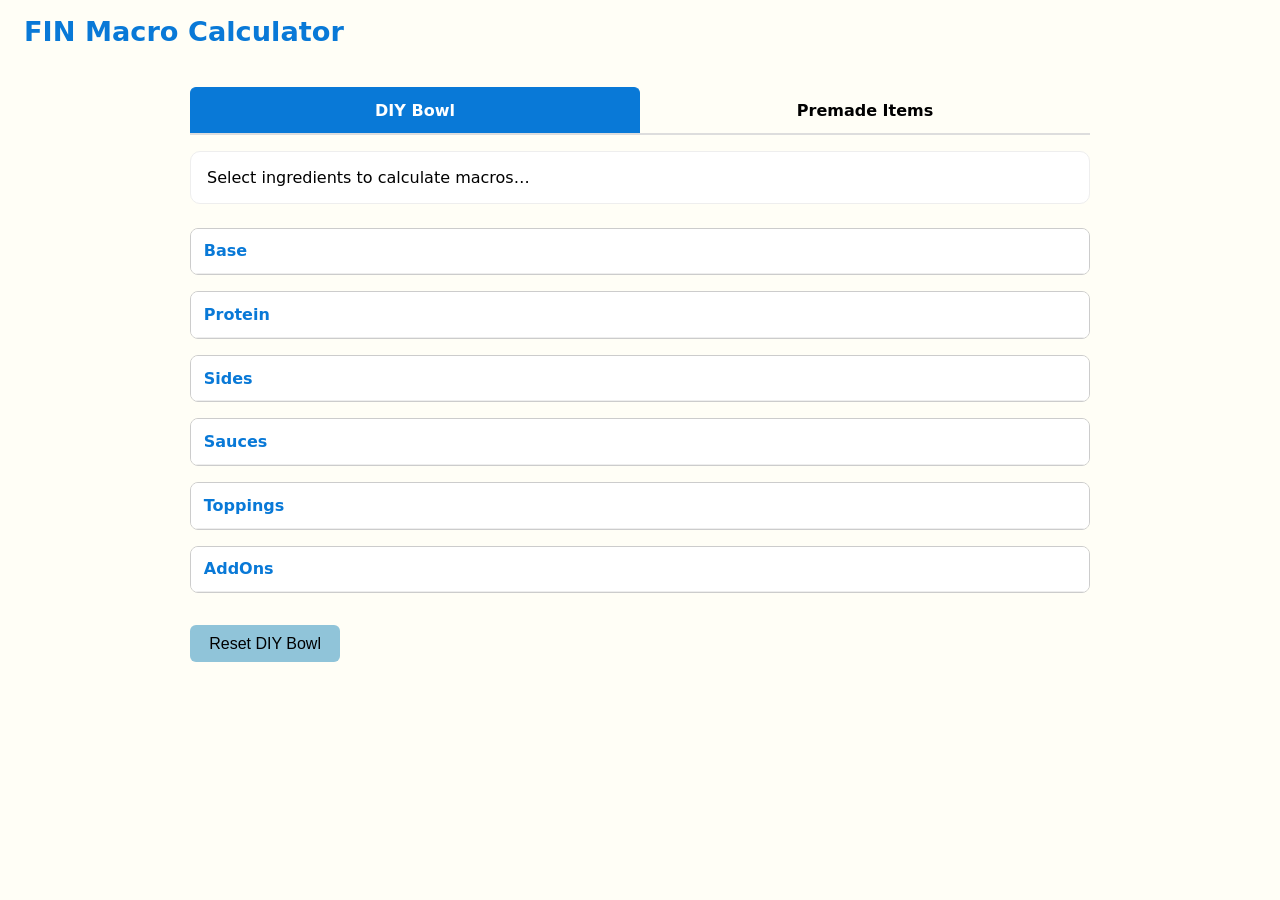
==== commit 859a7e9b: "Update index.html" ====
--- a/index.html
+++ b/index.html
@@ -2,81 +2,197 @@
 <html lang="en">
 <head>
 <meta charset="UTF-8">
-<title>Fin Macro Calculator</title>
+<title>FIN Macro Calculator</title>
 <meta name="viewport" content="width=device-width, initial-scale=1.0">
 
 <style>
+:root {
+  --fin-primary: #0979d7;
+  --fin-accent: #f9fd3d;
+  --fin-bg: #fffef6;
+  --fin-button: #90c4d9;
+}
+
+/* GLOBAL */
 body {
   font-family: system-ui, sans-serif;
+  background: var(--fin-bg);
+  margin: 0;
+  padding: 0;
+}
+
+.container {
   max-width: 900px;
-  margin: 2rem auto;
-  padding: 1rem;
-}
-
-h1 { font-size: 2rem; }
-h2 { margin-top: 2rem; }
-
-fieldset {
+  margin: 0 auto;
+  padding: 1.5rem;
+}
+
+/* HEADER */
+.header {
+  padding: 1rem 1.5rem;
+  font-size: 1.7rem;
+  font-weight: 700;
+  color: var(--fin-primary);
+}
+
+/* TABS */
+.tab-bar {
+  display: flex;
+  border-bottom: 2px solid #ddd;
+  margin-bottom: 1rem;
+}
+
+.tab {
+  flex: 1;
+  text-align: center;
+  padding: 0.8rem;
+  cursor: pointer;
+  font-weight: 600;
+  border: 1px solid transparent;
+  border-bottom: none;
+}
+
+.tab.active {
+  background: var(--fin-primary);
+  color: white;
+  border-color: var(--fin-primary);
+  border-top-left-radius: 6px;
+  border-top-right-radius: 6px;
+}
+
+/* CONTENT */
+.tab-content {
+  display: none;
+}
+
+.tab-content.active {
+  display: block;
+}
+
+/* ACCORDIONS */
+.accordion {
   border: 1px solid #ccc;
-  padding: 1rem;
   border-radius: 8px;
-  margin: 1rem 0;
-}
-
-legend { font-weight: bold; }
-
-label {
+  margin-bottom: 1rem;
+  overflow: hidden;
+}
+
+.accordion-header {
+  padding: 0.8rem;
+  background: white;
+  cursor: pointer;
+  font-weight: 600;
+  color: var(--fin-primary);
+  border-bottom: 1px solid #eee;
+}
+
+.accordion-header:hover {
+  background: #eef6ff;
+}
+
+.accordion-body {
+  display: none;
+  padding: 0.6rem 1rem 1rem;
+}
+
+.item {
+  margin: 0.4rem 0;
+}
+
+.item-label {
+  cursor: pointer;
   display: block;
-  margin: .25rem 0;
-}
-
-.summary-box {
-  background: #f4f4f4;
+}
+
+.expand {
+  background: #f4faff;
+  padding: 0.35rem 0.7rem;
+  border-left: 3px solid var(--fin-primary);
+  margin-left: 1.2rem;
+  font-size: 0.9rem;
+  display: none;
+}
+
+/* SUMMARY BOX */
+.summary {
+  background: white;
   padding: 1rem;
   border-radius: 10px;
   margin-bottom: 1.5rem;
+  border: 1px solid #eee;
 }
 
 .summary-row {
   display: flex;
-  justify-content: flex-start;
   gap: 12px;
-  margin: 4px 0;
-}
-
-.summary-row span {
+  margin: 5px 0;
+}
+
+.summary-label {
   font-weight: 600;
-  min-width: 85px;
+  min-width: 90px;
+}
+
+/* RESET BUTTON */
+.reset-btn {
+  background: var(--fin-button);
+  color: black;
+  border: none;
+  padding: 0.6rem 1.2rem;
+  border-radius: 6px;
+  font-size: 1rem;
+  cursor: pointer;
+  margin-top: 1rem;
+}
+
+.reset-btn:hover {
+  background: #7fb3c6;
 }
 </style>
 </head>
 
 <body>
 
-<h1>Fin Macro Calculator</h1>
-
-<!-- DIY TOTALS -->
-<div class="summary-box">
-  <h3>DIY Bowl Totals</h3>
-  <div id="diy-totals">Select DIY ingredients…</div>
+<div class="header">FIN Macro Calculator</div>
+
+<div class="container">
+
+  <!-- TAB BAR -->
+  <div class="tab-bar">
+    <div class="tab active" data-tab="diy">DIY Bowl</div>
+    <div class="tab" data-tab="premade">Premade Items</div>
+  </div>
+
+  <!-- DIY CONTENT -->
+  <div id="diy" class="tab-content active">
+
+    <div class="summary" id="diy-summary">
+      Select ingredients to calculate macros…
+    </div>
+
+    <div id="diy-accordions"></div>
+
+    <button class="reset-btn" onclick="resetDIY()">Reset DIY Bowl</button>
+  </div>
+
+  <!-- PREMADE CONTENT -->
+  <div id="premade" class="tab-content">
+
+    <div class="summary" id="menu-summary">
+      Select an item to calculate macros…
+    </div>
+
+    <div id="menu-accordions"></div>
+
+    <button class="reset-btn" onclick="resetMenu()">Reset Premade</button>
+  </div>
+
 </div>
 
-<!-- MENU TOTALS -->
-<div class="summary-box">
-  <h3>Premade Menu Totals</h3>
-  <div id="menu-totals">Select menu items…</div>
-</div>
-
-<h2>DIY Bowl</h2>
-<div id="diy-section"></div>
-
-<h2>Premade Menu Items</h2>
-<div id="menu-section"></div>
-
 <script>
-// ------------------------------------------------------------
-// NUTRITION DATA
-// ------------------------------------------------------------
+/* -------------------------------------------
+   DATA (same as your spreadsheet)
+------------------------------------------- */
 const diy = {
   Base: [
     {name:"Brown Rice", kcal:198, protein:4.68, fat:1.44, carbs:41.4, fiber:2.8, sodium:1.8, sugar:0.18},
@@ -139,9 +255,6 @@
   ]
 };
 
-// ------------------------------------------------------------
-// PREMADE (unchanged from previous version)
-// ------------------------------------------------------------
 const menu = {
   RiceBowls: [
     {name:"Go Gyu", kcal:601.35, protein:38.54, fat:22.13, carbs:59.88, fiber:4.13, sodium:170, sugar:2.27},
@@ -188,88 +301,139 @@
   ]
 };
 
-// ------------------------------------------------------------
-// BUILD DIY SECTION
-// ------------------------------------------------------------
-const diySection = document.getElementById("diy-section");
-
-Object.entries(diy).forEach(([group, items]) => {
-  const fs = document.createElement("fieldset");
-  fs.innerHTML = `<legend>${group}</legend>`;
-  items.forEach((item, i) => {
-    const label = document.createElement("label");
-    label.innerHTML = `
-      <input type="checkbox" data-group="${group}" value="${i}">
-      ${item.name} — ${item.kcal} kcal
+/* -------------------------------------------
+   TABS
+------------------------------------------- */
+document.querySelectorAll(".tab").forEach(tab => {
+  tab.addEventListener("click", () => {
+    document.querySelector(".tab.active").classList.remove("active");
+    document.querySelector(".tab-content.active").classList.remove("active");
+
+    tab.classList.add("active");
+    document.getElementById(tab.dataset.tab).classList.add("active");
+  });
+});
+
+/* -------------------------------------------
+   BUILD ACCORDIONS (DIY + Premade)
+------------------------------------------- */
+function buildAccordions(data, containerId, isPremade=false) {
+  const container = document.getElementById(containerId);
+
+  Object.entries(data).forEach(([group, items]) => {
+    const acc = document.createElement("div");
+    acc.className = "accordion";
+
+    acc.innerHTML = `
+      <div class="accordion-header">${group}</div>
+      <div class="accordion-body"></div>
     `;
-    label.querySelector("input").addEventListener("change", calculateTotals);
-    fs.appendChild(label);
+
+    const body = acc.querySelector(".accordion-body");
+
+    items.forEach((item, index) => {
+      const row = document.createElement("div");
+      row.className = "item";
+
+      const id = `${containerId}-${group}-${index}`;
+
+      row.innerHTML = `
+        <label class="item-label">
+          <input type="${isPremade ? "radio" : "checkbox"}" name="${isPremade ? group : id}" data-group="${group}" value="${index}">
+          ${item.name} — ${item.kcal} kcal
+        </label>
+        <div class="expand">
+          Protein: ${item.protein} g<br>
+          Fat: ${item.fat} g<br>
+          Carbs: ${item.carbs} g<br>
+          Fiber: ${item.fiber} g<br>
+          Sodium: ${item.sodium} mg<br>
+          Sugar: ${item.sugar} g
+        </div>
+      `;
+
+      // expand macros on click (item row)
+      row.querySelector(".item-label").addEventListener("click", () => {
+        const exp = row.querySelector(".expand");
+        exp.style.display = exp.style.display === "block" ? "none" : "block";
+      });
+
+      // recalc macros
+      row.querySelector("input").addEventListener("change", calculateAll);
+
+      body.appendChild(row);
+    });
+
+    // open/close accordion
+    acc.querySelector(".accordion-header").addEventListener("click", () => {
+      body.style.display = body.style.display === "block" ? "none" : "block";
+    });
+
+    container.appendChild(acc);
   });
-  diySection.appendChild(fs);
-});
-
-// ------------------------------------------------------------
-// BUILD PREMADE
-// ------------------------------------------------------------
-const menuSection = document.getElementById("menu-section");
-
-Object.entries(menu).forEach(([group, items]) => {
-  const fs = document.createElement("fieldset");
-  fs.innerHTML = `<legend>${group}</legend>`;
-  const select = document.createElement("select");
-  select.innerHTML =
-    `<option value="">— none —</option>` +
-    items.map((x, i) => `<option value="${i}">${x.name}</option>`).join("");
-  select.dataset.group = group;
-  select.addEventListener("change", calculateTotals);
-  fs.appendChild(select);
-  menuSection.appendChild(fs);
-});
-
-// ------------------------------------------------------------
-// CALCULATION LOGIC
-// ------------------------------------------------------------
-function calculateTotals() {
-  const diyTotals = {kcal:0, protein:0, fat:0, carbs:0, fiber:0, sodium:0, sugar:0};
-  const menuTotals = {kcal:0, protein:0, fat:0, carbs:0, fiber:0, sodium:0, sugar:0};
-
-  // DIY
-  document.querySelectorAll("#diy-section input[type=checkbox]:checked").forEach(el => {
+}
+
+buildAccordions(diy, "diy-accordions", false);
+buildAccordions(menu, "menu-accordions", true);
+
+/* -------------------------------------------
+   CALCULATIONS
+------------------------------------------- */
+function calculateAll() {
+  calculateDIY();
+  calculateMenu();
+}
+
+function calculateDIY() {
+  const totals = {kcal:0, protein:0, fat:0, carbs:0, fiber:0, sodium:0, sugar:0};
+
+  document.querySelectorAll("#diy-accordions input:checked").forEach(el => {
     const item = diy[el.dataset.group][el.value];
-    Object.keys(diyTotals).forEach(k => diyTotals[k] += item[k]);
+    for (const k in totals) totals[k] += item[k];
   });
 
-  // PREMADE
-  document.querySelectorAll("#menu-section select").forEach(sel => {
-    if (sel.value !== "") {
-      const item = menu[sel.dataset.group][sel.value];
-      Object.keys(menuTotals).forEach(k => menuTotals[k] += item[k]);
-    }
+  updateSummary("diy-summary", totals);
+}
+
+function calculateMenu() {
+  const totals = {kcal:0, protein:0, fat:0, carbs:0, fiber:0, sodium:0, sugar:0};
+
+  document.querySelectorAll("#menu-accordions input:checked").forEach(el => {
+    const item = menu[el.dataset.group][el.value];
+    for (const k in totals) totals[k] += item[k];
   });
 
-  // UPDATE DIY BOX
-  document.getElementById("diy-totals").innerHTML = `
-    <div class="summary-row"><span>Calories</span>${diyTotals.kcal.toFixed(0)} kcal</div>
-    <div class="summary-row"><span>Protein</span>${diyTotals.protein.toFixed(1)} g</div>
-    <div class="summary-row"><span>Fat</span>${diyTotals.fat.toFixed(1)} g</div>
-    <div class="summary-row"><span>Carbs</span>${diyTotals.carbs.toFixed(1)} g</div>
-    <div class="summary-row"><span>Fiber</span>${diyTotals.fiber.toFixed(1)} g</div>
-    <div class="summary-row"><span>Sodium</span>${diyTotals.sodium.toFixed(0)} mg</div>
-    <div class="summary-row"><span>Sugar</span>${diyTotals.sugar.toFixed(1)} g</div>
+  updateSummary("menu-summary", totals);
+}
+
+function updateSummary(id, totals) {
+  document.getElementById(id).innerHTML = `
+    <div class="summary-row"><div class="summary-label">Calories</div>${totals.kcal.toFixed(0)} kcal</div>
+    <div class="summary-row"><div class="summary-label">Protein</div>${totals.protein.toFixed(1)} g</div>
+    <div class="summary-row"><div class="summary-label">Fat</div>${totals.fat.toFixed(1)} g</div>
+    <div class="summary-row"><div class="summary-label">Carbs</div>${totals.carbs.toFixed(1)} g</div>
+    <div class="summary-row"><div class="summary-label">Fiber</div>${totals.fiber.toFixed(1)} g</div>
+    <div class="summary-row"><div class="summary-label">Sodium</div>${totals.sodium.toFixed(0)} mg</div>
+    <div class="summary-row"><div class="summary-label">Sugar</div>${totals.sugar.toFixed(1)} g</div>
   `;
-
-  // UPDATE MENU BOX
-  document.getElementById("menu-totals").innerHTML = `
-    <div class="summary-row"><span>Calories</span>${menuTotals.kcal.toFixed(0)} kcal</div>
-    <div class="summary-row"><span>Protein</span>${menuTotals.protein.toFixed(1)} g</div>
-    <div class="summary-row"><span>Fat</span>${menuTotals.fat.toFixed(1)} g</div>
-    <div class="summary-row"><span>Carbs</span>${menuTotals.carbs.toFixed(1)} g</div>
-    <div class="summary-row"><span>Fiber</span>${menuTotals.fiber.toFixed(1)} g</div>
-    <div class="summary-row"><span>Sodium</span>${menuTotals.sodium.toFixed(0)} mg</div>
-    <div class="summary-row"><span>Sugar</span>${menuTotals.sugar.toFixed(1)} g</div>
-  `;
+}
+
+/* -------------------------------------------
+   RESET
+------------------------------------------- */
+function resetDIY() {
+  document.querySelectorAll("#diy-accordions input").forEach(i => i.checked = false);
+  document.querySelectorAll("#diy-accordions .expand").forEach(e => e.style.display = "none");
+  document.getElementById("diy-summary").innerHTML = "Select ingredients to calculate macros…";
+}
+
+function resetMenu() {
+  document.querySelectorAll("#menu-accordions input").forEach(i => i.checked = false);
+  document.querySelectorAll("#menu-accordions .expand").forEach(e => e.style.display = "none");
+  document.getElementById("menu-summary").innerHTML = "Select an item to calculate macros…";
 }
 </script>
 
 </body>
 </html>
+
